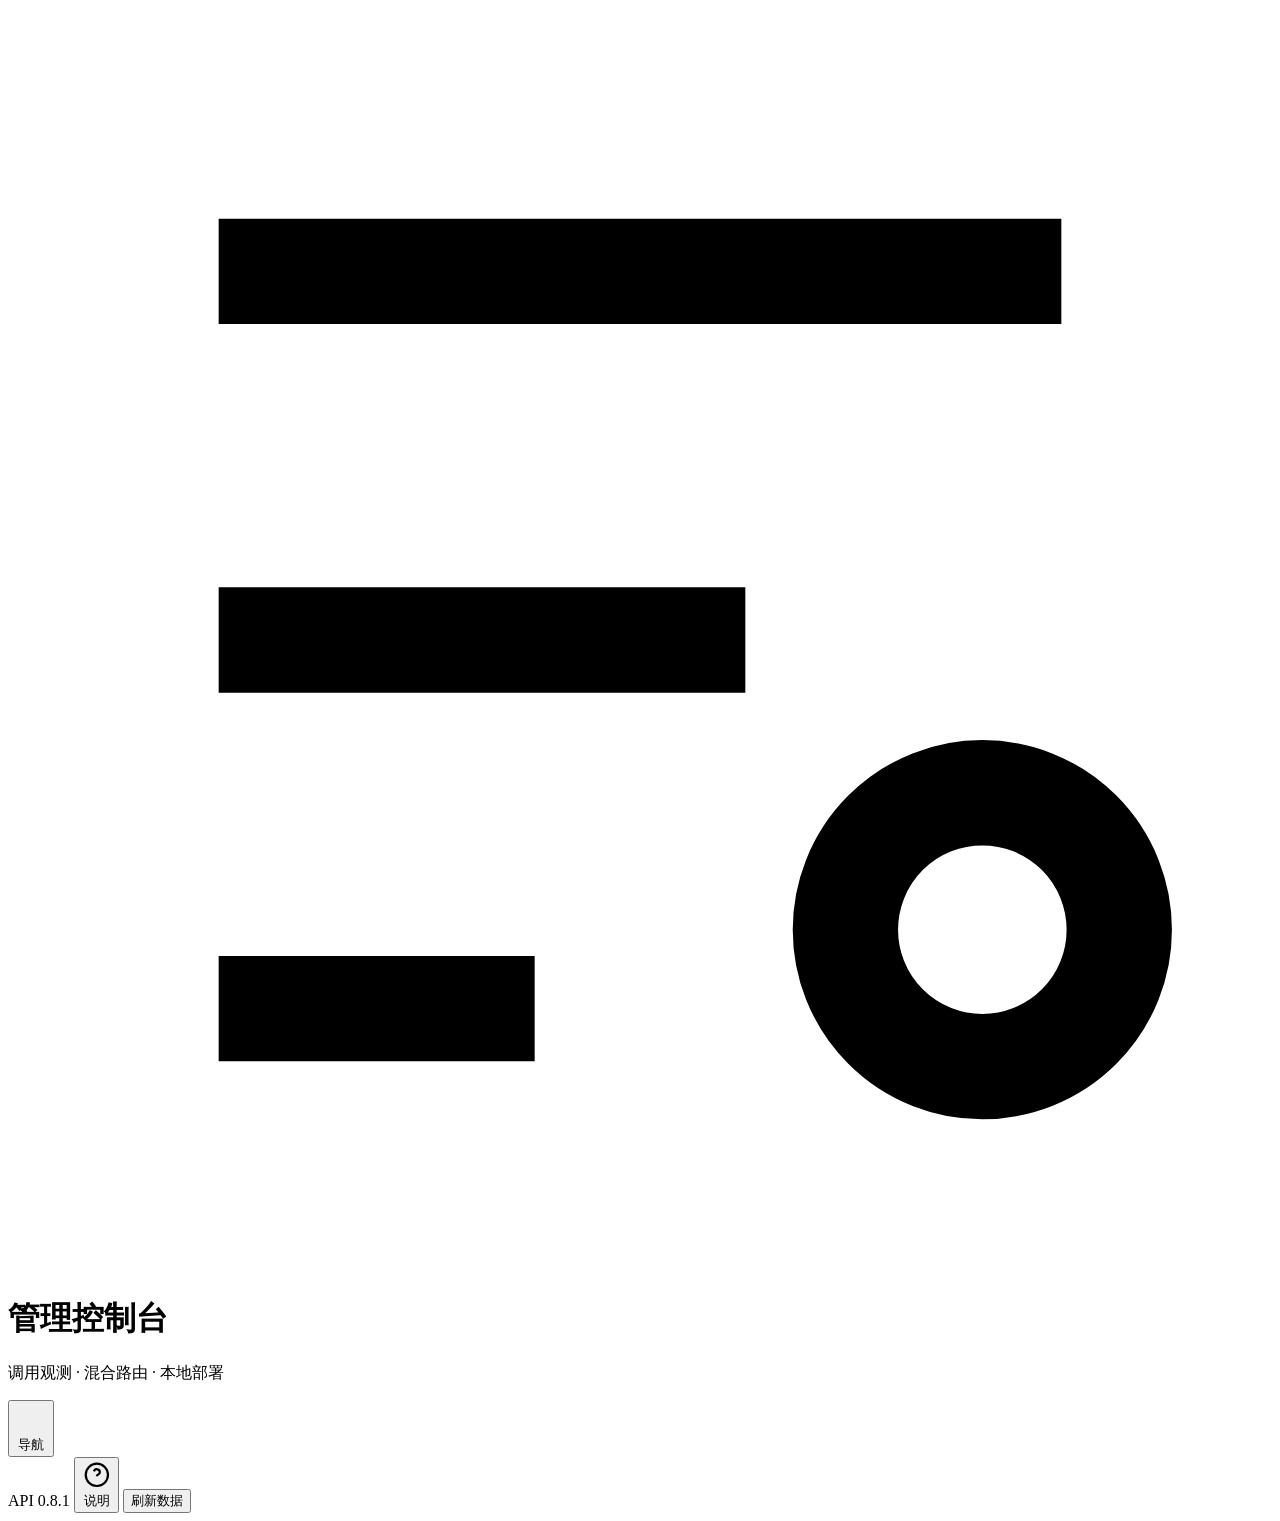
==== backend/console/index.html @ 8550f568 "模型页补全 Qwen3.6 并显示优缺点与本机推荐" ====
<!DOCTYPE html>
<html lang="zh-CN">
<head>
<meta charset="utf-8">
<meta name="viewport" content="width=device-width, initial-scale=1">
<title>管理控制台 · 本地 AI 工作台</title>
<link rel="icon" href="/favicon.svg" type="image/svg+xml">
<link rel="stylesheet" href="/console/console.css?v=__ASSET_VERSION__">
</head>
<body>

<header class="topbar">
  <div class="brand">
    <div class="mark"><svg viewBox="0 0 24 24" fill="none" stroke="currentColor" stroke-width="2"><path d="M4 5h16M4 12h10M4 19h6"/><circle cx="18.5" cy="17.5" r="2.6"/></svg></div>
    <div>
      <h1>管理控制台</h1>
      <p id="subtitle">调用观测 · 混合路由 · 本地部署</p>
    </div>
  </div>
  <button class="btn ghost nav-toggle" id="navToggle" type="button" aria-controls="tabs" aria-expanded="false" title="打开页面导航">
    <svg viewBox="0 0 24 24" aria-hidden="true"><path d="M4 7h16M4 12h16M4 17h10"/></svg>
    <span>导航</span>
  </button>
  <div class="top-actions">
    <span class="api-tag" id="apiTag">API 0.8.1</span>
    <button class="btn ghost guide-trigger" id="pageGuideBtn" type="button" title="查看当前页面的功能、步骤、案例和注意事项" aria-haspopup="dialog" aria-expanded="false">
      <svg viewBox="0 0 24 24" aria-hidden="true" fill="none" stroke="currentColor" stroke-width="1.8"><circle cx="12" cy="12" r="9"/><path d="M9.7 9.2a2.4 2.4 0 0 1 4.7.8c0 1.6-2.4 1.7-2.4 3.2M12 16.8h.01"/></svg>
      <span>说明</span>
    </button>
    <button class="btn ghost" id="frontendBtn" hidden>前端页面</button>
    <button class="btn ghost" id="tunnelBtn" hidden>内网穿透</button>
    <button class="btn ghost" id="refreshBtn" title="只刷新当前页签的数据，不会退出登录">刷新数据</button>
    <button class="btn ghost" id="logoutBtn" hidden>退出</button>
  </div>
</header>

<div class="console-layout" id="consoleLayout">
<nav class="tabs" id="tabs" hidden>
  <div class="nav-mobile-head">
    <b>全部页面</b>
    <button class="iconbtn" id="navClose" title="关闭导航" type="button">×</button>
  </div>
  <label class="nav-search" for="navSearch">
    <svg viewBox="0 0 24 24" aria-hidden="true"><circle cx="11" cy="11" r="6.5"/><path d="M16 16l4 4"/></svg>
    <input id="navSearch" placeholder="搜索页面" autocomplete="off" spellcheck="false">
    <kbd>ESC</kbd>
  </label>

  <div class="nav-group">
    <div class="nav-group-title">运行观测</div>
    <button class="tab active" data-tab="overview">概览</button>
    <button class="tab" data-tab="requests" title="调用记录">调用记录</button>
  </div>

  <div class="nav-group">
    <div class="nav-group-title">用户与组织</div>
    <button class="tab" data-tab="users">用户</button>
    <button class="tab" data-tab="partners" title="组织成员目录">伙伴</button>
    <button class="tab" data-tab="squads" title="小队与共享会话">小队</button>
    <button class="tab" data-tab="announcements" title="公告">公告</button>
    <button class="tab" data-tab="tickets" title="服务台工单">服务台</button>
    <button class="tab" data-tab="conv-shares" title="对话分享">对话分享</button>
  </div>

  <div class="nav-group">
    <div class="nav-group-title">模型与能力</div>
    <button class="tab" data-tab="models">模型</button>
    <button class="tab" data-tab="providers">供应商</button>
    <button class="tab" data-tab="routes">路由</button>
    <button class="tab" data-tab="skills" title="自定义技能">技能</button>
    <button class="tab" data-tab="prompts" title="提示词中心">提示词</button>
    <button class="tab" data-tab="agents" title="智能体">智能体</button>
    <button class="tab" data-tab="kb">知识库</button>
    <button class="tab" data-tab="library" title="资料库">资料</button>
    <button class="tab" data-tab="memory" title="长期记忆">记忆</button>
  </div>

  <div class="nav-group">
    <div class="nav-group-title">内容与访问</div>
    <button class="tab" data-tab="org" title="前端页面、Logo、备案与安全水印">外观</button>
    <button class="tab" data-tab="front" title="前台功能开关与图标库">前台功能</button>
    <button class="tab" data-tab="moderation" title="敏感词与内容审核">安全</button>
    <button class="tab" data-tab="auth" title="登录方式">登录</button>
  </div>

  <div class="nav-group">
    <div class="nav-group-title">接入与运行</div>
    <button class="tab" data-tab="api">API</button>
    <button class="tab" data-tab="network">网络</button>
    <button class="tab" data-tab="websearch" title="联网检索总开关与测试">联网</button>
    <button class="tab" data-tab="parsing" title="附件 OCR 与重新解析">解析</button>
    <button class="tab" data-tab="deploy">部署</button>
    <button class="tab" data-tab="cluster" title="多机算力池">算力</button>
  </div>

  <div class="nav-group">
    <div class="nav-group-title">系统与数据</div>
    <button class="tab" data-tab="backup" title="备份迁移">备份</button>
    <button class="tab" data-tab="audit" title="管理员操作日志">审计</button>
    <button class="tab" data-tab="database" title="数据库中心">数据库</button>
    <button class="tab" data-tab="share" title="网站分享">分享</button>
  </div>

  <div class="nav-empty" id="navEmpty" hidden>没有匹配的页面</div>
</nav>
<div class="nav-scrim" id="navScrim" hidden></div>

<main id="main" hidden>

  <div class="tab-pane" id="pane-overview">
    <section class="backup-hero page-hero hero-overview">
      <div class="backup-hero-text">
        <span class="eyebrow">实时观测 · 最近 24 小时</span>
        <h1>今天的调用，一眼看清</h1>
        <p>调用量、Token、成本、错误率、首字延迟和模型用量集中在这里。先看有没有异常，再去「调用记录」查具体请求。</p>
        <div class="hero-tags"><span>调用趋势</span><span>成本与延迟</span><span>模型排行</span></div>
      </div>
      <div class="backup-hero-mark"><strong>24h</strong><span>自动汇总</span></div>
    </section>

    <section class="cards" id="statCards"></section>
    <section class="panel">
      <div class="panel-head"><h2>逐小时调用</h2><span class="hint" id="seriesHint">最近 24 小时</span></div>
      <div class="chart" id="chart"></div>
    </section>
    <section class="panel">
      <div class="panel-head"><h2>模型用量</h2><span class="hint">按调用次数</span></div>
      <div class="table-wrap">
        <table class="tbl">
          <thead><tr><th>模型</th><th>调用</th><th>Token</th><th>成本</th><th>平均首字</th></tr></thead>
          <tbody id="usageRows"></tbody>
        </table>
      </div>
    </section>

    <section class="panel usage-guide">
      <div class="panel-head"><h2>使用说明</h2><span class="hint">先看异常，再查单次请求</span></div>
      <ol class="migrate-steps">
        <li><b>先看顶部卡片</b><span>调用次数、Token、成本、错误率、首字和总耗时，快速判断今天是否正常。</span></li>
        <li><b>对照逐小时柱状</b><span>哪一小时突然变高或掉到零，通常就是异常发生的时段。</span></li>
        <li><b>再看模型用量</b><span>找出调用最多、成本最高或首字最慢的模型，决定要不要换路由。</span></li>
        <li><b>定位单次请求</b><span>需要看具体原因时，到「调用记录」按模型、状态或 trace_id 搜索。</span></li>
      </ol>
    </section>
  </div>

  <div class="tab-pane" id="pane-requests" hidden>
    <section class="backup-hero page-hero hero-requests">
      <div class="backup-hero-text">
        <span class="eyebrow">请求级追踪 · trace_id</span>
        <h1>每一次调用，都能追到原因</h1>
        <p>按模型、来源和状态筛选请求。点任意一行，可以看到 Token、首字延迟、总耗时、成本和当时的路由决策。</p>
        <div class="hero-tags"><span>关键词搜索</span><span>状态筛选</span><span>调用明细</span></div>
      </div>
      <div class="backup-hero-mark text"><strong>TRACE</strong><span>全程可追踪</span></div>
    </section>

    <section class="panel">
      <div class="panel-head">
        <h2>调用记录</h2>
        <span class="hint" id="reqHint">请求级事实表 · 含 Token / 延迟 / 成本 / 决策</span>
      </div>
      <div class="filters">
        <input id="fq" placeholder="搜索 prompt / trace / 用户 / 会话ID或名 / 错误">
        <input id="fmodel" placeholder="模型" style="max-width:150px">
        <select id="fstatus">
          <option value="">全部状态</option>
          <option value="ok">ok</option>
          <option value="error">error</option>
          <option value="stopped">stopped</option>
        </select>
        <select id="fprovider">
          <option value="">全部来源</option>
          <option value="local">本地</option>
          <option value="cloud">云端</option>
        </select>
        <button class="btn small" id="searchBtn">查询</button>
      </div>
      <div class="table-wrap">
        <table class="tbl">
          <thead><tr><th>时间</th><th>用户</th><th>会话</th><th>模型</th><th>来源</th><th>Token</th><th>首字</th><th>耗时</th><th>成本</th><th>状态</th></tr></thead>
          <tbody id="reqRows"></tbody>
        </table>
      </div>
      <div class="pager"><button class="btn small" id="prevPage">上一页</button><span id="pageInfo"></span><button class="btn small" id="nextPage">下一页</button></div>
    </section>
    <section class="panel" id="reqDetail" hidden>
      <div class="panel-head"><h2>明细</h2><span class="hint" id="detailHint"></span></div>
      <div class="detail" id="detailBody"></div>
    </section>

    <section class="panel usage-guide">
      <div class="panel-head"><h2>使用说明</h2><span class="hint">从筛选到单次明细</span></div>
      <ol class="migrate-steps">
        <li><b>先搜关键词</b><span>输入 prompt、trace_id、用户名、会话ID或名称（支持带 #）或错误文字；找不到就清空，再按条件筛。</span></li>
        <li><b>叠加筛选</b><span>模型、状态、来源可以组合，例如只看本地 error 请求。</span></li>
        <li><b>点一行看明细</b><span>明细里能看到 Token、首字延迟、总耗时、成本和路由决策。</span></li>
        <li><b>翻页与刷新</b><span>用“上一页 / 下一页”查更早记录；只刷新当前页签，不会退出登录。</span></li>
      </ol>
    </section>
  </div>

  <div class="tab-pane" id="pane-providers" hidden>
    <section class="backup-hero page-hero hero-providers">
      <div class="backup-hero-text">
        <span class="eyebrow">第三方 API · Key 加密</span>
        <h1>接上云端模型，Key 只存密文</h1>
        <p>选择常见供应商会自动带出地址和模型，也可以完全自定义。保存后列表只显示 Key 掩码，原文不会回显。</p>
        <div class="hero-tags"><span>AES-256-GCM</span><span>预设 / 自定义</span><span>按量计价</span></div>
      </div>
      <div class="backup-hero-mark text"><strong>AES</strong><span>Key 密文存储</span></div>
    </section>

    <section class="panel">
      <div class="panel-head"><h2>第三方供应商</h2><span class="hint">Key 以 AES-256-GCM 加密存储，列表只回掩码</span></div>
      <div class="table-wrap">
        <table class="tbl">
          <thead><tr><th>名称</th><th>类型</th><th>地址</th><th>Key</th><th>价格 / 百万 Token</th><th>状态</th><th class="right">操作</th></tr></thead>
          <tbody id="providerRows"></tbody>
        </table>
      </div>
      <div class="form-grid">
        <select id="pvPreset"><option value="">选择常见供应商（可修改）</option></select>
        <input id="pvName" placeholder="名称，如 deepseek">
        <input id="pvBase" placeholder="Base URL，如 https://api.deepseek.com/v1">
        <input id="pvKey" placeholder="API Key（加密存储，不回显）" type="password">
        <input id="pvModels" placeholder="模型列表，逗号分隔">
        <input id="pvIn" placeholder="输入价 / 百万 token" type="number" step="0.01">
        <input id="pvOut" placeholder="输出价 / 百万 token" type="number" step="0.01">
        <button class="btn primary" id="addProvider">添 加</button>
        <div class="form-note" id="pvPresetNote">选择常见供应商会自动填入地址和模型，所有字段仍可修改；不在列表里就选最后一项“自定义”。</div>
      </div>
    </section>

    <section class="panel usage-guide">
      <div class="panel-head"><h2>使用说明</h2><span class="hint">Key 只保存密文，原文不回显</span></div>
      <ol class="migrate-steps">
        <li><b>先选供应商</b><span>从下拉框选常见供应商；没有就选“自定义”，手动填地址。</span></li>
        <li><b>填地址和 Key</b><span>Base URL 一般以 <code>/v1</code> 结尾；Key 粘贴后加密保存。</span></li>
        <li><b>补齐模型与价格</b><span>模型列表用逗号分隔；输入/输出价格用于成本统计，不确定可先留空。</span></li>
        <li><b>去路由页绑定</b><span>添加后到「路由」建策略，选择这个供应商，模型才会真正走云端。</span></li>
      </ol>
    </section>
  </div>

  <div class="tab-pane" id="pane-routes" hidden>
    <section class="backup-hero page-hero hero-routes">
      <div class="backup-hero-text">
        <span class="eyebrow">本地优先 · 云端优先 · 手动</span>
        <h1>让请求走对模型，也走对供应商</h1>
        <p>路由决定一次请求优先走本地还是云端。日常用 local_first，云端更稳时用 cloud_first，特殊模型再用手动指定。</p>
        <div class="hero-tags"><span>3 种策略</span><span>模型映射</span><span>供应商绑定</span></div>
      </div>
      <div class="backup-hero-mark"><strong>3</strong><span>种路由策略</span></div>
    </section>

    <section class="panel">
      <div class="panel-head"><h2>路由策略</h2><span class="hint">local_first / cloud_first / manual</span></div>
      <div class="table-wrap">
        <table class="tbl">
          <thead><tr><th>名称</th><th>策略</th><th>供应商</th><th>模型映射</th><th>状态</th><th class="right">操作</th></tr></thead>
          <tbody id="routeRows"></tbody>
        </table>
      </div>
      <div class="form-grid">
        <input id="rtName" placeholder="路由名称">
        <select id="rtStrategy">
          <option value="local_first">local_first（本地优先）</option>
          <option value="cloud_first">cloud_first（云端优先）</option>
          <option value="manual">manual（手动指定）</option>
        </select>
        <select id="rtProvider"><option value="local">本地部署（llama.cpp）</option></select>
        <div class="rt-map-field">
          <input id="rtMap" placeholder='模型映射 JSON，如 {"7b":"deepseek-chat"}'>
          <button class="btn small" id="rtAutoMap" type="button">自动匹配</button>
        </div>
        <div class="hint form-note" id="rtMapHint">正在读取可用模型和供应商…</div>
        <button class="btn primary" id="addRoute">添 加</button>
      </div>
    </section>

    <section class="panel usage-guide">
      <div class="panel-head"><h2>使用说明</h2><span class="hint">先简单，再按需要细化</span></div>
      <ol class="migrate-steps">
        <li><b>给路由起名</b><span>用能看懂的名字，例如“日常本地优先”或“长文走云端”。</span></li>
        <li><b>选策略</b><span>本地模型够用就 local_first；云端更稳就 cloud_first；指定模型用 manual。</span></li>
        <li><b>绑定供应商和映射</b><span>下拉框分「本地部署」和「云端供应商」；需要云端时选供应商，点“自动匹配”，系统会按模型家族填映射。</span></li>
        <li><b>回前端验证</b><span>切换模型发一条消息，再到「调用记录」确认来源是 local 还是 cloud。</span></li>
      </ol>
    </section>
  </div>

  <div class="tab-pane" id="pane-org" hidden>
    <section class="backup-hero page-hero hero-users">
      <div class="backup-hero-text">
        <span class="eyebrow">站点品牌 · Logo · 登录页 · 备案</span>
        <h1>不改代码，直接改出你自己的前台</h1>
        <p>上传 Logo、改名称和登录页文案、填 ICP 与公安备案，右侧实时预览。所有内容只写在本机 data/config.json，不会上传云端。</p>
        <div class="hero-tags"><span>Logo 即传即用</span><span>登录页文案</span><span>备案与版权</span><span>安全水印</span></div>
      </div>
      <div class="backup-hero-mark"><strong>UI</strong><span>外观与品牌</span></div>
    </section>

    <section class="panel brand-panel">
      <div class="panel-head">
        <h2>前端页面</h2>
        <span class="hint">改完点保存，用户端刷新即生效</span>
      </div>

      <div class="brand-editor-grid">
        <div class="brand-fields">
          <div class="brand-subhead"><b>Logo 与品牌</b><span>建议使用正方形透明 PNG，显示更干净</span></div>
          <div class="brand-logo-row">
            <div class="brand-logo-preview" id="brandLogoPreview">
              <svg viewBox="0 0 48 48" aria-hidden="true"><path d="M24 6l4.6 11.4L40 22l-11.4 4.6L24 38l-4.6-11.4L8 22l11.4-4.6L24 6z"/><circle cx="24" cy="22" r="3.2"/></svg>
              <img id="brandLogoPreviewImg" alt="当前 Logo" hidden>
            </div>
            <div class="brand-logo-copy">
              <div class="brand-logo-actions">
                <button class="btn" id="brandLogoUploadBtn" type="button">上传 Logo</button>
                <button class="btn ghost" id="brandLogoRemoveBtn" type="button">恢复默认</button>
                <input id="brandLogoFile" type="file" accept="image/png,image/jpeg,image/webp,image/gif" hidden>
              </div>
              <p class="hint" id="brandLogoHint">PNG / JPG / WebP / GIF，最大 3 MB。上传后立即生效，无需保存。</p>
            </div>
          </div>

          <div class="form-grid brand-form-grid">
            <label class="brand-field"><span>品牌名称</span><input id="orgName" maxlength="60" autocomplete="off" placeholder="如 某某科技有限公司"></label>
            <label class="brand-field"><span>简称</span><input id="orgShort" maxlength="30" autocomplete="off" placeholder="不填则与品牌名称一致"></label>
            <label class="brand-field"><span>品牌副标题</span><input id="brandTagline" maxlength="60" autocomplete="off" placeholder="Local AI Workbench"></label>
            <label class="brand-field"><span>品牌主色</span>
              <span class="brand-color-field">
                <input id="brandPrimary" type="color" value="#4f6ef7" aria-label="选择品牌主色">
                <input id="brandPrimaryText" maxlength="7" autocomplete="off" spellcheck="false" placeholder="#4f6ef7">
              </span>
            </label>
          </div>

          <div class="brand-subhead"><b>登录页文案</b><span>大标题支持换行，登录页会按原样展示</span></div>
          <div class="form-grid brand-form-grid">
            <label class="brand-field span-2"><span>登录页大标题</span><textarea id="brandLoginTitle" rows="2" maxlength="120" placeholder="你的模型，&#10;只为你的账号工作。"></textarea></label>
            <label class="brand-field span-2"><span>登录页说明</span><textarea id="brandLoginLead" rows="3" maxlength="320" placeholder="一句话说明这个工作台能做什么"></textarea></label>
            <label class="brand-field"><span>登录卡片副标题</span><input id="brandAuthSubtitle" maxlength="120" autocomplete="off" placeholder="使用工作台账号继续对话"></label>
            <label class="brand-field"><span>登录页脚文案</span><input id="brandLoginFoot" maxlength="120" autocomplete="off" placeholder="数据保存在你自己的机器上 · 不上传云端"></label>
          </div>

          <div class="brand-subhead"><b>页脚与备案</b><span>备案链接留空时使用官方查询入口，只接受 http / https</span></div>
          <div class="form-grid brand-form-grid">
            <label class="brand-field"><span>ICP 备案号</span><input id="brandIcp" maxlength="80" autocomplete="off" placeholder="如 皖ICP备2026000000号"></label>
            <label class="brand-field"><span>ICP 备案链接</span><input id="brandIcpUrl" maxlength="500" autocomplete="off" placeholder="https://beian.miit.gov.cn/"></label>
            <label class="brand-field"><span>公安备案号</span><input id="brandPolice" maxlength="100" autocomplete="off" placeholder="如 皖公网安备 34000000000000号"></label>
            <label class="brand-field"><span>公安备案链接</span><input id="brandPoliceUrl" maxlength="500" autocomplete="off" placeholder="https://beian.mps.gov.cn/"></label>
            <label class="brand-field span-2"><span>页脚版权</span><input id="brandCopyright" maxlength="120" autocomplete="off" placeholder="留空自动生成：© 年份 + 品牌名称"></label>
          </div>

          <details class="brand-advanced">
            <summary>企业档案（选填）</summary>
            <div class="form-grid brand-form-grid">
              <label class="brand-field"><span>域名</span><input id="orgDomain" maxlength="120" autocomplete="off" placeholder="example.com"></label>
              <label class="brand-field"><span>行业</span><input id="orgIndustry" maxlength="40" autocomplete="off" placeholder="软件与信息服务"></label>
              <label class="brand-field"><span>规模</span><input id="orgSize" maxlength="40" autocomplete="off" placeholder="50–100 人"></label>
              <label class="brand-field"><span>联系人</span><input id="orgContactName" maxlength="40" autocomplete="off" placeholder="联系人姓名"></label>
              <label class="brand-field span-2"><span>联系人邮箱</span><input id="orgContactEmail" maxlength="120" autocomplete="off" placeholder="name@example.com"></label>
            </div>
          </details>

          <div class="brand-subhead"><b>安全水印</b><span>支持占位符 {user}、{org}、{date}</span></div>
          <div class="form-grid brand-form-grid">
            <label class="checkline brand-check"><input id="wmEnabled" type="checkbox"> 开启登录后全局水印</label>
            <input id="wmText" maxlength="100" autocomplete="off" placeholder="水印文案，如 {user} · {org} · 内部资料">
          </div>
        </div>

        <aside class="brand-preview-side">
          <div class="brand-preview-head"><b>登录页预览</b><span>边改边看</span></div>
          <div class="brand-preview-card" id="brandPreviewCard">
            <div class="brand-preview-top">
              <div class="brand-preview-logo" id="brandPreviewLogo">
                <svg viewBox="0 0 48 48" aria-hidden="true"><path d="M24 6l4.6 11.4L40 22l-11.4 4.6L24 38l-4.6-11.4L8 22l11.4-4.6L24 6z"/><circle cx="24" cy="22" r="3.2"/></svg>
                <img id="brandPreviewLogoImg" alt="" hidden>
              </div>
              <div class="brand-preview-name">
                <b id="brandPreviewName">本地 AI 工作台</b>
                <small id="brandPreviewTagline">Local AI Workbench</small>
              </div>
            </div>
            <h3 id="brandPreviewTitle">你的模型，<br>只为你的账号工作。</h3>
            <p id="brandPreviewLead">本地模型、云端接口、知识库与调用记录统一在一处。登录后即可对话、生成自己的 API Key，并随时管理账号安全。</p>
            <div class="brand-preview-auth">
              <span>欢迎回来</span>
              <b>登录账号</b>
              <small id="brandPreviewSub">使用工作台账号继续对话</small>
              <i></i>
            </div>
            <div class="brand-preview-foot">
              <div id="brandPreviewFoot">数据保存在你自己的机器上 · 不上传云端</div>
              <div class="brand-preview-legal" id="brandPreviewLegal"></div>
            </div>
          </div>
          <div class="brand-preview-actions">
            <button class="btn primary" id="saveOrgBtn" type="button">保存全部设置</button>
            <span class="hint" id="orgSaveHint"></span>
          </div>
          <p class="hint brand-preview-tip">Logo 单独保存并立即生效；文字和配色点“保存全部设置”后生效。</p>
        </aside>
      </div>
    </section>
  </div>

  <div class="tab-pane" id="pane-front" hidden>
    <section class="front-hero">
      <div class="front-hero-copy">
        <span class="eyebrow">前台功能 · 保存即生效</span>
        <h1>决定用户端显示哪些入口</h1>
        <p>关闭后入口从用户端移除，已有数据和历史记录保留；联网、知识库、资料库、记忆同时复用原来的能力总开关。</p>
      </div>
      <div class="front-hero-actions">
        <span class="front-save-state" id="frontSaveState">正在读取…</span>
        <button class="btn ghost" id="frontIconLibBtn" type="button" title="管理预设图标和自定义图标">图标库</button>
        <button class="btn primary" id="frontSaveBtn" type="button" disabled>保存并生效</button>
      </div>
    </section>

    <div class="front-overview" id="frontStats"></div>

    <div class="front-layout">
      <section class="front-list-panel">
        <div class="front-toolbar">
          <div class="front-filters" id="frontFilters"></div>
          <label class="front-search" for="frontSearch">
            <svg viewBox="0 0 24 24" aria-hidden="true"><circle cx="11" cy="11" r="6.5"/><path d="M16 16l4 4"/></svg>
            <input id="frontSearch" placeholder="搜索功能或影响入口" autocomplete="off">
          </label>
        </div>
        <div class="front-groups" id="frontGroups"><div class="front-loading">正在读取前台功能…</div></div>
        <div class="front-empty" id="frontEmpty" hidden>没有匹配的功能。可以换一个关键词，或切到“全部”。</div>
        <div class="front-note">
          <b>基础对话始终显示</b>
          <span>登录、对话、历史记录、模型切换、账号与主题不受这里控制，避免把自己锁在门外。</span>
        </div>
      </section>

      <aside class="front-preview-panel">
        <div class="front-preview-head">
          <div><b>用户端预览</b><span>与你当前编辑的状态一致</span></div>
          <span class="front-preview-state" id="frontPreviewState">已生效</span>
        </div>
        <div class="front-preview-app">
          <div class="front-preview-side">
            <div class="front-preview-brand"><span class="front-preview-logo">✦</span><div><b>AI 工作台</b><small>本地运行</small></div></div>
            <div class="front-preview-new">＋ 新建对话</div>
            <div class="front-preview-nav" id="frontPreviewSide"></div>
            <div class="front-preview-sep"></div>
            <div class="front-preview-conv">最近对话</div>
            <div class="front-preview-convline"></div>
            <div class="front-preview-convline short"></div>
          </div>
          <div class="front-preview-main">
            <div class="front-preview-top" id="frontPreviewTop"><span>新对话</span><span class="front-preview-model">模型 ▾</span></div>
            <div class="front-preview-welcome">
              <span class="front-preview-mark">✦</span>
              <b>今天想聊点什么？</b>
              <small>模型在你这台机器上运行</small>
            </div>
            <div class="front-preview-suggest" id="frontPreviewSuggest"></div>
            <div class="front-preview-composer" id="frontPreviewTools"></div>
            <div class="front-preview-settings" id="frontPreviewSettings"></div>
          </div>
        </div>
        <div class="front-preview-tip">
          <b>只影响入口显示</b>
          <span>定时任务、生成文件、分享等关闭后不会删除数据；需要真正停用能力时，用“联网 / 知识库 / 资料库 / 记忆”这类能力开关。</span>
        </div>
      </aside>
    </div>

    <div class="front-dirty" id="frontDirtyBar" hidden>
      <div><b id="frontDirtyText">有未保存的更改</b><span>保存后用户端才会变更</span></div>
      <div class="front-dirty-actions">
        <button class="btn ghost" id="frontUndoBtn" type="button">撤销</button>
        <button class="btn primary" id="frontDirtySaveBtn" type="button">保存并生效</button>
      </div>
    </div>

    <div class="front-modal" id="frontIconModal" hidden>
      <div class="front-modal-scrim" data-front-modal-close></div>
      <div class="front-modal-dialog" role="dialog" aria-modal="true" aria-labelledby="frontIconTitle">
        <div class="front-modal-head">
          <div><span class="eyebrow">图标自定义</span><h2 id="frontIconTitle">图标库</h2></div>
          <button class="iconbtn" type="button" data-front-modal-close title="关闭">×</button>
        </div>
        <div class="front-modal-body">
          <div class="front-icon-target">
            <label for="frontIconTarget">应用到功能</label>
            <select id="frontIconTarget"></select>
            <span class="hint">选择功能后，点下方图标即可替换</span>
          </div>
          <div class="front-icon-stage">
            <div class="front-icon-big" id="frontIconBig"></div>
            <div class="front-icon-stage-copy">
              <b id="frontIconPickName">默认图标</b>
              <span>图标底色</span>
              <div class="front-tone-row" id="frontToneRow"></div>
            </div>
          </div>
          <div class="front-icon-section">
            <div class="front-section-head"><b>预设图标</b><span>线性图标，统一风格</span></div>
            <div class="front-icon-grid" id="frontPresetGrid"></div>
          </div>
          <div class="front-icon-section">
            <div class="front-section-head">
              <b>自定义图标</b>
              <span>PNG / WebP / SVG，透明底，160KB 以内</span>
              <button class="btn ghost small" id="frontIconUploadBtn" type="button">上传图标</button>
              <input id="frontIconFile" type="file" accept="image/png,image/jpeg,image/webp,image/svg+xml" hidden>
            </div>
            <div class="front-icon-grid front-icon-library" id="frontIconLibrary"></div>
            <div class="front-icon-empty" id="frontIconEmpty" hidden>还没有自定义图标。上传一个透明底图片，就会出现在这里。</div>
          </div>
        </div>
        <div class="front-modal-foot">
          <span class="hint" id="frontIconHint"></span>
          <button class="btn ghost" type="button" data-front-modal-close>取消</button>
          <button class="btn primary" id="frontIconApplyBtn" type="button">应用到当前功能</button>
        </div>
      </div>
    </div>
  </div>

  <div class="tab-pane" id="pane-moderation" hidden>
    <section class="backup-hero page-hero hero-users">
      <div class="backup-hero-text">
        <span class="eyebrow">敏感词 · 输入 / 输出检测 · 命中记录</span>
        <h1>在模型前后加一道内容闸门</h1>
        <p>用户输入先检测，模型输出再检测。可以拦截、替换或只记录；命中的词、用户、模型和片段都会留痕，方便事后核查。</p>
        <div class="hero-tags"><span>词库分类</span><span>三种动作</span><span>跨块流式过滤</span></div>
      </div>
      <div class="backup-hero-mark"><strong>SAFE</strong><span>内容安全</span></div>
    </section>

    <section class="panel">
      <div class="panel-head"><h2>检测策略</h2><span class="hint" id="moderationSaveHint">保存后立即对新请求生效</span></div>
      <div class="form-grid">
        <label class="checkline"><input id="modEnabled" type="checkbox"> 开启内容安全检测</label>
        <div>
          <div class="hint" style="margin:0 0 6px">用户输入命中时</div>
          <select id="modInputAction">
            <option value="block">拦截（返回 400，不发给模型）</option>
            <option value="replace">替换后继续</option>
            <option value="warn">仅告警并记录</option>
          </select>
        </div>
        <div>
          <div class="hint" style="margin:0 0 6px">模型输出命中时</div>
          <select id="modOutputAction">
            <option value="replace">替换敏感词后展示</option>
            <option value="block">整段拦截</option>
            <option value="warn">仅告警并记录</option>
          </select>
        </div>
        <input id="modReplace" placeholder="替换字符，如 ***" maxlength="20" autocomplete="off">
        <input id="modMinChars" type="number" min="1" max="20" placeholder="最短命中长度，默认 1">
      </div>
      <div class="row-actions" style="margin-top:14px">
        <button class="btn primary" id="saveModerationBtn">保存检测策略</button>
        <span class="hint">关闭后不会检测，也不会产生新命中记录。</span>
      </div>
    </section>

    <section class="panel">
      <div class="panel-head">
        <h2>敏感词库</h2>
        <span class="hint" id="moderationWordHint">支持分类、备注、启停与批量粘贴</span>
      </div>
      <div class="filters">
        <input id="modWordSearch" placeholder="搜索词、分类或备注" autocomplete="off">
        <input id="modWordInput" placeholder="新增一个敏感词" maxlength="80" autocomplete="off">
        <input id="modWordCategory" placeholder="分类，如 涉密 / 辱骂" maxlength="40" autocomplete="off">
        <button class="btn primary small" id="addModWordBtn">加入词库</button>
      </div>
      <div style="margin:2px 0 12px;background:var(--soft);border:1px solid var(--line);border-radius:12px;padding:12px">
        <div class="panel-head"><h3>批量粘贴</h3><span class="hint">每行一个，或用逗号、分号分隔；重复词会自动跳过</span></div>
        <textarea id="modWordBulk" rows="4" placeholder="例如：&#10;内部机密&#10;项目代号&#10;客户名单"></textarea>
        <div class="row-actions" style="margin-top:8px">
          <button class="btn small" id="bulkModWordsBtn">批量导入</button>
          <input id="modBulkCategory" placeholder="这批词的分类（可空）" maxlength="40" autocomplete="off">
          <span class="hint" id="modBulkHint"></span>
        </div>
      </div>
      <div class="table-wrap">
        <table class="tbl">
          <thead><tr><th>敏感词</th><th>分类</th><th>备注</th><th>状态</th><th>加入时间</th><th class="right">操作</th></tr></thead>
          <tbody id="modWordRows"></tbody>
        </table>
      </div>
      <div class="hint" id="modWordEmpty" hidden>词库还是空的，先加入几个词再开启检测。</div>
    </section>

    <section class="panel">
      <div class="panel-head">
        <h2>命中记录</h2>
        <span class="hint" id="moderationHitHint">只保留最近记录，按时间倒序</span>
      </div>
      <div class="filters">
        <select id="modHitDirection">
          <option value="">全部方向</option>
          <option value="input">用户输入</option>
          <option value="output">模型输出</option>
        </select>
        <button class="btn small" id="refreshModHitsBtn">刷新</button>
        <button class="btn ghost small" id="clearModHitsBtn">清空命中记录</button>
      </div>
      <div class="table-wrap">
        <table class="tbl">
          <thead><tr><th>时间</th><th>用户</th><th>方向</th><th>动作</th><th>命中词</th><th>片段</th><th>模型</th></tr></thead>
          <tbody id="modHitRows"></tbody>
        </table>
      </div>
      <div class="hint" id="modHitEmpty" hidden>还没有命中记录。</div>
    </section>
  </div>

  <div class="tab-pane" id="pane-users" hidden>
    <section class="backup-hero page-hero hero-users">
      <div class="backup-hero-text">
        <span class="eyebrow">账号 · 权限 · 可用模型</span>
        <h1>一个账号，一套可用模型</h1>
        <p>新建用户后单独勾选可用模型。普通用户的模型切换只显示被允许的项；管理员自动拥有全部模型。</p>
        <div class="hero-tags"><span>按用户授权</span><span>自助注册开关</span><span>账号启用 / 禁用</span></div>
      </div>
      <div class="backup-hero-mark"><strong>1:1</strong><span>账号对权限</span></div>
    </section>

    <section class="panel">
      <div class="panel-head">
        <h2>用户管理</h2>
        <span class="hint" id="userHint">每个用户可单独分配可调用的模型</span>
      </div>
      <div class="filters">
        <button class="btn primary small" id="newUserBtn">新建用户</button>
        <button class="btn small" id="importUsersBtn">批量导入</button>
        <button class="btn small" id="exportUsersBtn">导出 CSV</button>
        <label class="checkline"><input id="allowRegister" type="checkbox"> 允许访客自助注册</label>
      </div>
      <div class="hint" style="margin:-2px 0 12px">开启后，登录页会出现“注册”；新用户默认只获得全部本地模型，第三方 API 模型仍需管理员分配。</div>
      <div id="userImportPanel" hidden style="margin-bottom:12px;background:var(--soft);border:1px solid var(--line);border-radius:12px;padding:14px">
        <div class="panel-head"><h2>批量导入成员</h2><span class="hint">每行一个账号，支持表头；格式：用户名,密码,角色,部门,可用模型,日配额,月配额</span></div>
        <div class="form-grid">
          <select id="importGroup"><option value="">默认不分组</option></select>
          <select id="importRole"><option value="user">默认普通用户</option><option value="admin">默认管理员</option></select>
          <input id="importDaily" type="number" min="0" placeholder="默认每日配额，0 = 不限">
          <input id="importMonthly" type="number" min="0" placeholder="默认每月配额，0 = 不限">
        </div>
        <textarea id="userImportText" rows="7" placeholder="例如：&#10;username,password,role,group,allowed_models,daily_token_limit,monthly_token_limit&#10;zhangsan,Passw0rd-2026,user,研发组,*,10000,200000"></textarea>
        <div class="row-actions" style="margin-top:10px">
          <button class="btn primary small" id="submitImportBtn">开始导入</button>
          <button class="btn ghost small" id="cancelImportBtn">取消</button>
        </div>
        <div class="hint" id="importResult"></div>
      </div>
      <div class="table-wrap">
        <table class="tbl">
          <thead><tr><th>用户</th><th>角色 / 用户组</th><th>状态</th><th>可用模型</th><th>Token 用量</th><th>最近登录</th><th class="right">操作</th></tr></thead>
          <tbody id="userRows"></tbody>
        </table>
      </div>
    </section>

    <section class="panel" id="userEditor" hidden>
      <div class="panel-head">
        <h2 id="userEditorTitle">新建用户</h2>
        <span class="hint">管理员自动拥有全部模型；普通用户只显示已分配模型</span>
      </div>
      <div class="form-grid">
        <input id="euName" placeholder="用户名（2–32 位）" autocomplete="off">
        <input id="euPass" type="password" placeholder="密码（至少 8 位；编辑时留空不改）" autocomplete="new-password">
        <select id="euRole">
          <option value="user">普通用户</option>
          <option value="admin">管理员</option>
        </select>
        <select id="euAdminRole"><option value="">超级管理员（全部权限）</option></select>
        <select id="euGroup"><option value="">不分组</option></select>
        <label class="checkline"><input id="euDisabled" type="checkbox"> 禁用该账号</label>
        <input id="euDaily" type="number" min="0" placeholder="每日 Token 上限，0 = 不限">
        <input id="euMonthly" type="number" min="0" placeholder="每月 Token 上限，0 = 不限">
      </div>
      <div class="hint" style="margin:-4px 0 12px">配额按本地自然日和自然月统计 <code>requests</code> 表；管理员不受限制。</div>
      <div class="model-picker">
        <div class="model-picker-head">
          <b>可调用模型</b>
          <label class="checkline"><input id="euAll" type="checkbox"> 全部模型（含以后新增）</label>
        </div>
        <div class="model-grid" id="euModels"></div>
      </div>
      <div class="row-actions editor-actions">
        <button class="btn primary" id="saveUserBtn">保存</button>
        <button class="btn ghost" id="cancelUserBtn">取消</button>
      </div>
    </section>

    <section class="panel" id="groupPanel">
      <div class="panel-head">
        <h2>用户组</h2>
        <span class="hint">只影响分组和部门树，不影响模型权限；删除会把成员改为未分组</span>
      </div>
      <div class="filters">
        <button class="btn primary small" id="newGroupBtn">新建部门 / 用户组</button>
      </div>
      <div class="table-wrap">
        <table class="tbl">
          <thead><tr><th>名称</th><th>上级</th><th>负责人</th><th>成员</th><th>说明</th><th class="right">操作</th></tr></thead>
          <tbody id="groupRows"></tbody>
        </table>
      </div>
      <div class="form-grid" id="groupEditor" hidden style="margin-top:12px">
        <input id="egName" placeholder="部门 / 用户组名称（40 字内）" maxlength="40" autocomplete="off">
        <input id="egDesc" placeholder="说明（选填，200 字内）" maxlength="200" autocomplete="off">
        <select id="egParent"><option value="">无上级（顶层）</option></select>
        <select id="egLeader"><option value="">未指定负责人</option></select>
        <input id="egSort" type="number" placeholder="排序，越小越靠前" value="0">
        <div class="row-actions"><button class="btn primary small" id="saveGroupBtn">保存</button><button class="btn ghost small" id="cancelGroupBtn">取消</button></div>
      </div>
    </section>

    <section class="panel" id="rolePanel">
      <div class="panel-head">
        <h2>管理员角色</h2>
        <span class="hint">只对角色为“管理员”的账号生效；未绑定的管理员仍是超级管理员</span>
      </div>
      <div class="filters">
        <button class="btn primary small" id="newRoleBtn">新建角色</button>
      </div>
      <div class="table-wrap">
        <table class="tbl">
          <thead><tr><th>角色</th><th>成员</th><th>权限范围</th><th class="right">操作</th></tr></thead>
          <tbody id="roleRows"></tbody>
        </table>
      </div>
      <div class="form-grid" id="roleEditor" hidden style="margin-top:12px">
        <input id="erName" placeholder="角色名称，如 IT 管理员" maxlength="40" autocomplete="off">
        <div class="row-actions"><button class="btn primary small" id="saveRoleBtn">保存</button><button class="btn ghost small" id="cancelRoleBtn">取消</button></div>
        <div style="grid-column:1/-1" class="model-grid" id="erPerms"></div>
      </div>
    </section>

    <section class="panel usage-guide">
      <div class="panel-head"><h2>使用说明</h2><span class="hint">每个账号单独授权模型</span></div>
      <ol class="migrate-steps">
        <li><b>新建用户</b><span>点“新建用户”，用户名 2–32 位；编辑时密码留空表示不修改。</span></li>
        <li><b>设角色与状态</b><span>普通用户只看到被分配的模型；禁用后无法登录，但数据保留。</span></li>
        <li><b>勾选可用模型</b><span>逐个勾选，或勾“全部模型”包含以后新增；管理员自动拥有全部。</span></li>
        <li><b>保存后登录验证</b><span>用该账号打开前端，确认模型下拉只出现被允许的模型。</span></li>
      </ol>
    </section>
  </div>

  <div class="tab-pane" id="pane-skills" hidden>
    <section class="backup-hero page-hero hero-users">
      <div class="backup-hero-text">
        <span class="eyebrow">自定义技能 · 提示词注入</span>
        <h1>把常用玩法固化成技能</h1>
        <p>内置技能默认可用，提示词和启停可在「提示词中心」统一调整；管理员新增的自定义技能会出现在用户端技能菜单，选中后由服务端注入提示词，不改变普通对话。</p>
        <div class="hero-tags"><span>名称与说明</span><span>系统提示词</span><span>启停与排序</span></div>
      </div>
      <div class="backup-hero-mark"><strong>+</strong><span>按需扩展</span></div>
    </section>

    <section class="panel">
      <div class="panel-head">
        <h2>技能列表</h2>
        <span class="hint" id="skillAdminHint">内置 6 个 · 自定义技能可编辑和停用</span>
      </div>
      <div class="filters">
        <button class="btn primary small" id="newSkillBtn">新建技能</button>
        <span class="hint">停用后用户端立即不可见，但已有对话记录不受影响。</span>
      </div>
      <div class="table-wrap">
        <table class="tbl">
          <thead><tr><th>技能</th><th>类型</th><th>说明</th><th>状态</th><th class="right">操作</th></tr></thead>
          <tbody id="skillAdminRows"></tbody>
        </table>
      </div>
    </section>

    <section class="panel" id="skillEditor" hidden>
      <div class="panel-head">
        <h2 id="skillEditorTitle">新建技能</h2>
        <span class="hint">提示词会追加到本轮系统提示词，只作用于选中该技能的消息</span>
      </div>
      <div class="form-grid">
        <input id="esName" placeholder="技能名称（1–20 字）" maxlength="20" autocomplete="off">
        <input id="esHint" placeholder="一句话说明（选填，40 字内）" maxlength="40" autocomplete="off">
        <select id="esIcon"></select>
        <input id="esSort" type="number" placeholder="排序，越小越靠前" value="0">
        <label class="checkline"><input id="esEnabled" type="checkbox" checked> 在用户端启用</label>
        <textarea id="esPrompt" rows="6" placeholder="提示词，例如：当前启用「周报整理」技能。请按“进展 / 风险 / 下周计划”整理，保留数字和负责人。" style="grid-column:1/-1;resize:vertical"></textarea>
      </div>
      <div class="row-actions editor-actions">
        <button class="btn primary" id="saveSkillBtn">保存</button>
        <button class="btn ghost" id="cancelSkillBtn">取消</button>
      </div>
    </section>

    <section class="panel usage-guide">
      <div class="panel-head"><h2>使用说明</h2><span class="hint">技能只在服务端拼提示词，不额外调用模型</span></div>
      <ol class="migrate-steps">
        <li><b>建技能</b><span>名称和提示词必填；说明会显示在用户端技能菜单里。</span></li>
        <li><b>写清边界</b><span>提示词只描述这类任务的做法，别把具体业务数据写死；用户上传的文件和输入仍会正常带入。</span></li>
        <li><b>启停</b><span>停用后新消息选不到该技能，已有回复里的技能标签保留。</span></li>
      </ol>
    </section>
  </div>

  <div class="tab-pane" id="pane-prompts" hidden>
    <section class="prompt-hero">
      <div class="prompt-hero-copy">
        <span class="eyebrow">提示词中心 · 保存即生效</span>
        <h1>统一管理运行时提示词</h1>
        <p>核心人格、技能、功能规则、输出格式和工作台模板集中编辑；保存后下一条消息使用新内容，历史回复不变。</p>
      </div>
      <div class="prompt-rev">
        <span>当前修订</span>
        <strong id="promptRevision">—</strong>
        <small id="promptRevisionHint">保存后下一条消息生效</small>
      </div>
    </section>

    <section class="cards prompt-stats" id="promptStats"></section>

    <section class="panel prompt-chain-panel">
      <div class="panel-head">
        <h2>实际拼装顺序</h2>
        <span class="hint">与对话运行时一致；点任意环节可定位对应提示词</span>
      </div>
      <div class="prompt-chain" id="promptChain"></div>
    </section>

    <section class="prompt-layout">
      <aside class="prompt-list-panel">
        <div class="prompt-list-head">
          <div><h2>提示词资产</h2><span class="hint" id="promptListHint">正在加载…</span></div>
          <button class="btn small ghost" id="promptSyncBtn" type="button" title="只重新读取列表与修订号；保存本身已经即时生效">刷新列表</button>
        </div>
        <div class="prompt-search">
          <input id="promptSearch" placeholder="搜索名称、说明或键名" autocomplete="off">
          <div class="prompt-filters" id="promptFilters">
            <button class="chip active" data-pfilter="all" type="button">全部</button>
            <button class="chip" data-pfilter="core" type="button">核心</button>
            <button class="chip" data-pfilter="skill" type="button">技能</button>
            <button class="chip" data-pfilter="plugin" type="button">功能</button>
            <button class="chip" data-pfilter="format" type="button">格式</button>
            <button class="chip" data-pfilter="workbench" type="button">工作台</button>
            <button class="chip" data-pfilter="agent" type="button">智能体</button>
          </div>
        </div>
        <div class="prompt-list" id="promptList"></div>
      </aside>

      <section class="prompt-editor-panel">
        <div class="prompt-empty" id="promptEmpty">
          <span>⌘</span>
          <h2>选择一个提示词开始编辑</h2>
          <p>左侧列出了核心规则、技能、功能规则、输出格式和工作台模板。智能体提示词可查看后跳转编辑。</p>
        </div>

        <div class="prompt-editor" id="promptEditor" hidden>
          <div class="prompt-editor-head">
            <div class="prompt-title">
              <span class="prompt-kind" id="promptKindBadge">核心</span>
              <h2 id="promptTitle">—</h2>
              <p id="promptDescription"></p>
              <div class="prompt-badges" id="promptBadges"></div>
            </div>
            <div class="prompt-head-actions">
              <button class="btn primary" id="promptSaveBtn" type="button">保存并生效</button>
              <button class="btn ghost" id="promptPreviewBtn" type="button">预览拼装</button>
            </div>
          </div>

          <div class="prompt-editor-body" id="promptGenericEditor">
            <div class="prompt-field-head">
              <label for="promptContent">提示词内容</label>
              <span id="promptCounter">0 字 · 约 0 tokens</span>
            </div>
            <textarea id="promptContent" class="prompt-content" rows="15" spellcheck="false"
              placeholder="在这里编辑提示词。只写任务做法、输出边界和必要约束，不要把账号、密钥或具体隐私写死。"></textarea>
            <div class="prompt-editor-note" id="promptEditorNote"></div>
          </div>

          <div class="prompt-wb-editor" id="promptWbEditor" hidden>
            <div class="wb-form-grid">
              <label>模板名称<input id="pwName" maxlength="30"></label>
              <label>图标<input id="pwIcon" maxlength="8"></label>
              <label class="wide">说明<input id="pwDesc" maxlength="120"></label>
              <label class="wide">欢迎语<input id="pwWelcome" maxlength="80"></label>
              <label class="wide">欢迎补充<textarea id="pwWelcomeSub" rows="2" maxlength="200"></textarea></label>
            </div>
            <div class="wb-quick-head">
              <div><b>推荐任务</b><span class="hint">最多 8 个；标签会显示在用户端首页</span></div>
              <button class="btn small ghost" id="pwAddQuick" type="button">加一条</button>
            </div>
            <div class="wb-quick-list" id="pwQuickList"></div>
            <div class="wb-default-tags" id="pwDefaultTags"></div>
          </div>

          <div class="prompt-editor-foot">
            <div class="prompt-foot-left">
              <label class="checkline" id="promptEnabledWrap"><input id="promptEnabled" type="checkbox"> 在用户端启用</label>
              <button class="btn small ghost" id="promptResetBtn" type="button">恢复默认</button>
              <button class="btn small ghost" id="promptRestoreLatestBtn" type="button" hidden>恢复上一版</button>
            </div>
            <span class="hint" id="promptSaveState">修改后点“保存并生效”</span>
          </div>

          <details class="prompt-versions" id="promptVersionsBox">
            <summary>版本历史 <span id="promptVersionCount">0</span></summary>
            <div id="promptVersionList"></div>
          </details>
        </div>
      </section>
    </section>

    <section class="panel prompt-preview-panel" id="promptPreviewPanel" hidden>
      <div class="panel-head">
        <h2>拼装预览</h2>
        <span class="hint" id="promptPreviewMeta"></span>
        <button class="btn small ghost" id="promptPreviewClose" type="button">收起</button>
      </div>
      <div class="prompt-preview-tools">
        <select id="promptPvSkill"><option value="">不选技能</option></select>
        <select id="promptPvFormat"><option value="">不生成文件</option><option value="docx">Word</option><option value="xlsx">Excel</option><option value="pptx">PPT</option><option value="pdf">PDF</option><option value="md">Markdown</option></select>
        <label class="checkline"><input id="promptPvKb" type="checkbox"> 知识库</label>
        <label class="checkline"><input id="promptPvLib" type="checkbox"> 资料库</label>
        <label class="checkline"><input id="promptPvMem" type="checkbox"> 记忆</label>
        <label class="checkline"><input id="promptPvWeb" type="checkbox"> 联网</label>
        <button class="btn small" id="promptPvRun" type="button">刷新预览</button>
      </div>
      <pre class="prompt-preview-text" id="promptPreviewText"></pre>
    </section>

    <section class="panel usage-guide">
      <div class="panel-head"><h2>使用说明</h2><span class="hint">改提示词不会影响历史回复，下一条消息才使用新内容</span></div>
      <ol class="migrate-steps">
        <li><b>先看拼装顺序</b><span>基础人格 → 技能 → 知识库 → 资料库 → 记忆 → 输出格式 → 联网。越靠后的规则越具体。</span></li>
        <li><b>只改必要段落</b><span>内置技能和功能规则都有默认值；改动后显示“已覆盖默认”，可随时恢复。</span></li>
        <li><b>保存即生效</b><span>保存会生成新版本并提升修订号；失败或改坏时可从版本历史恢复，不需要重启服务。</span></li>
      </ol>
    </section>
  </div>

  <div class="tab-pane" id="pane-auth" hidden>
    <section class="backup-hero page-hero hero-auth">
      <div class="backup-hero-text">
        <span class="eyebrow">QQ · 微信 · 手机号 · 邮箱</span>
        <h1>登录方式，按需要开启</h1>
        <p>默认用户名密码登录。需要第三方登录时，先选供应商，再填应用信息并开启。密钥只保存在本机，页面不回显原文。</p>
        <div class="hero-tags"><span>4 种第三方方式</span><span>常见供应商预设</span><span>可自定义接口</span></div>
      </div>
      <div class="backup-hero-mark"><strong>4</strong><span>种第三方登录</span></div>
    </section>

    <section class="panel">
      <div class="panel-head">
        <h2>登录方式配置</h2>
        <span class="hint" id="authHint">默认用户名密码；手机号、邮箱、QQ、微信按需开启</span>
      </div>
      <div class="auth-status" id="authStatusRow"></div>
      <div class="hint" id="authNote">密钥只保存在本机，页面不会回显原文；环境变量优先于这里的文件配置。</div>
    </section>
    <div id="authProviderCards" class="auth-cards"></div>

    <section class="panel usage-guide">
      <div class="panel-head"><h2>使用说明</h2><span class="hint">先保留用户名登录，再逐步开启</span></div>
      <ol class="migrate-steps">
        <li><b>先确认保底方式</b><span>用户名密码默认可用，建议不要关闭，避免第三方配置出错后进不来。</span></li>
        <li><b>选要开的登录方式</b><span>QQ、微信、手机号、邮箱按需开启；不用的一直保持关闭。</span></li>
        <li><b>选供应商并填应用信息</b><span>常见供应商会自动带出接口地址；自定义供应商需要自己填授权地址和回调地址。</span></li>
        <li><b>开启后实测一次</b><span>用无痕窗口走一遍登录；失败先看回调地址是否和供应商后台完全一致。</span></li>
      </ol>
    </section>
  </div>

  <div class="tab-pane" id="pane-api" hidden>
    <section class="backup-hero page-hero hero-api">
      <div class="backup-hero-text">
        <span class="eyebrow">OpenAI 兼容 · API Key</span>
        <h1>把模型能力接到手机和脚本</h1>
        <p>先生成自己的 Key，再按使用场景复制地址：本机、同一 Wi-Fi、或外网。下面的示例可以直接改成你的 Key 调用。</p>
        <div class="hero-tags"><span>本机 / 内网 / 外网</span><span>流式与非流式</span><span>Key 可撤销</span></div>
      </div>
      <div class="backup-hero-mark text"><strong>API</strong><span>兼容 OpenAI</span></div>
    </section>

    <section class="panel api-hero">
      <div class="api-hero-head">
        <div>
          <h2>接口地址与调用范围</h2>
          <p class="tunnel-lead">给手机、脚本或其他程序使用的 OpenAI 兼容接口。生成 Key 后，按下面的地址调用即可。</p>
        </div>
        <span class="scope-badge" id="apiScopeBadge">检测中…</span>
      </div>
      <div class="hint" id="apiScopeHint"></div>
      <div class="api-url-grid" id="apiUrls"></div>
    </section>

    <section class="panel">
      <div class="panel-head">
        <h2>我的 API Key</h2>
        <span class="hint" id="apiKeyHint">Key 等同于密码，只显示一次，请妥善保存</span>
      </div>
      <div class="form-grid">
        <input id="apiKeyName" placeholder="给 Key 起个名字，例如 手机 / 脚本" maxlength="40" autocomplete="off">
        <button class="btn primary" id="createApiKeyBtn">生成 API Key</button>
        <label class="checkline" id="apiAllWrap" hidden><input id="apiAllKeys" type="checkbox"> 显示所有人的 Key</label>
      </div>
      <div class="api-secret" id="apiNewKey" hidden>
        <div class="api-secret-head">
          <b>新 Key 已生成，只显示这一次</b>
          <span>关闭页面后就看不到了，请现在复制。</span>
        </div>
        <div class="api-secret-row">
          <input id="apiNewKeyValue" readonly autocomplete="off">
          <button class="btn primary" id="apiNewKeyCopy">复制</button>
          <button class="btn" id="apiNewKeyHide">我已保存</button>
        </div>
      </div>
      <div class="table-wrap">
        <table class="tbl">
          <thead id="apiKeyHead"></thead>
          <tbody id="apiKeyRows"></tbody>
        </table>
      </div>
    </section>

    <section class="panel">
      <div class="panel-head">
        <h2>怎么用</h2>
        <span class="hint">兼容 OpenAI SDK / 大多数客户端，支持流式和非流式</span>
      </div>
      <div class="api-doc-grid">
        <div class="api-doc-card">
          <div class="api-doc-head"><b>curl 示例</b><button class="btn small" id="apiCopyCurl">复制</button></div>
          <pre id="apiCurl"></pre>
        </div>
        <div class="api-doc-card">
          <div class="api-doc-head"><b>Python 示例</b><button class="btn small" id="apiCopyPython">复制</button></div>
          <pre id="apiPython"></pre>
        </div>
      </div>
      <div class="api-model-block">
        <div class="api-doc-head"><b>当前可用模型</b><span class="hint">请求里填模型 ID；不填则使用默认模型</span></div>
        <div class="api-model-chips" id="apiModels"></div>
      </div>
      <div class="api-notes">
        <div><b>地址怎么选：</b>本机程序用“本机地址”；同一 Wi-Fi 下的手机/电脑用“内网地址”；人在外面用“外网地址”。</div>
        <div><b>外网使用：</b>先到“网络”页开启内网穿透，目标选“管理控制台”，等状态变成“已开启，可以使用”后再复制外网地址。</div>
        <div><b>安全：</b>不要把 Key 发到群里或截图里；怀疑泄露就立即撤销，再生成一个新的。</div>
        <div><b>接口：</b><span class="mono" id="apiEndpointText">/v1/chat/completions</span>，模型列表：<span class="mono" id="apiModelsEndpointText">/v1/models</span>。</div>
      </div>
    </section>

    <section class="panel usage-guide">
      <div class="panel-head"><h2>使用说明</h2><span class="hint">先生成 Key，再选对地址</span></div>
      <ol class="migrate-steps">
        <li><b>生成并保存 Key</b><span>给 Key 起名，点“生成 API Key”；它只显示一次，先复制再关提示。</span></li>
        <li><b>判断使用场景</b><span>本机程序用本机地址；同一 Wi-Fi 用内网地址；人在外面用外网地址。</span></li>
        <li><b>复制示例调用</b><span>curl 或 Python 示例里替换 Key 和模型 ID，先发一条最短消息测试。</span></li>
        <li><b>外网先开穿透</b><span>到「网络」页开启穿透，目标选“模型 API”，地址出现后再复制。</span></li>
      </ol>
    </section>
  </div>

  <div class="tab-pane" id="pane-network" hidden>
    <section class="backup-hero page-hero hero-network">
      <div class="backup-hero-text">
        <span class="eyebrow">本地前端 · 内网穿透</span>
        <h1>让手机和外面的人，安全连进来</h1>
        <p>先设置本地前端地址，一键跳转。需要外网访问时开启免费穿透，目标可选管理控制台、模型 API 或前端页面。</p>
        <div class="hero-tags"><span>默认免费</span><span>无需公网 IP</span><span>随时可停止</span></div>
      </div>
      <div class="backup-hero-mark"><strong>0</strong><span>公网 IP 要求</span></div>
    </section>

    <section class="panel">
      <div class="panel-head">
        <h2>前端页面</h2>
        <span class="hint">按当前访问地址自动生成，也可改为独立前端</span>
      </div>
      <div class="form-grid">
        <input id="frontendUrl" placeholder="打开控制台时自动填入当前访问地址" autocomplete="off">
        <button class="btn" id="saveFrontendBtn">保存地址</button>
        <button class="btn primary" id="openFrontendPage">打开前端页面</button>
      </div>
      <div class="hint" id="frontendHint" style="margin-top:10px"></div>
    </section>

    <section class="panel">
      <div class="panel-head">
        <h2>内网穿透</h2>
        <span class="status-line"><i class="dot" id="tunnelDot"></i><span id="tunnelState">检测中…</span></span>
      </div>
      <p class="tunnel-lead">把本机服务临时发布到公网。不需要公网 IP，也不用设置路由器，默认免费。</p>

      <div id="tunnelSetup">
        <label class="field">
          <span>要远程访问什么？</span>
          <select id="tunnelTarget">
            <option value="panel">管理控制台（推荐）</option>
            <option value="api">模型 API</option>
            <option value="frontend">本地前端页面</option>
          </select>
        </label>
        <div class="tunnel-actions">
          <button class="btn primary big" id="tunnelStartBtn">一键开启免费穿透</button>
          <button class="btn" id="tunnelDownloadBtn" hidden>下载穿透组件</button>
        </div>
        <div class="tunnel-note">首次使用如果提示缺少组件，点“下载穿透组件”，会自动安装 Cloudflare 官方免费工具。</div>

        <details class="tunnel-advanced" id="tunnelAdvanced">
          <summary>我有固定域名（进阶，可选）</summary>
          <div class="form-grid">
            <select id="tunnelMode">
              <option value="quick">免费临时地址（推荐）</option>
              <option value="token">固定域名（需要 Token）</option>
            </select>
            <input id="tunnelToken" type="password" placeholder="隧道 Token（留空沿用已保存）" autocomplete="off">
            <input id="tunnelDomain" placeholder="固定域名，例如 ai.example.com" autocomplete="off">
          </div>
          <div class="tunnel-note">不懂就保持“免费临时地址”。固定域名需要你自己的 Cloudflare 账号和 Token。</div>
        </details>
      </div>

      <div class="tunnel-actions" id="tunnelActions" hidden>
        <button class="btn primary big" id="tunnelOpenBtn" hidden>打开公网地址</button>
        <button class="btn" id="tunnelCopyBtn" hidden>复制地址</button>
        <button class="btn danger big" id="tunnelStopBtn">停止穿透</button>
      </div>

      <div class="tunnel-sum" id="tunnelSummary"></div>
      <div class="hint" id="tunnelHint" style="margin-top:8px"></div>

      <details class="tunnel-advanced">
        <summary>查看连接日志（排查问题用）</summary>
        <div class="log-box"><pre id="tunnelLog">暂无日志</pre></div>
      </details>
    </section>

    <section class="panel usage-guide">
      <div class="panel-head"><h2>使用说明</h2><span class="hint">本地跳转和外网访问分开设置</span></div>
      <ol class="migrate-steps">
        <li><b>前端地址自动生成</b><span>打开控制台时按你当前访问的主机地址自动填入；只有使用独立前端时才需要手动改成对应 URL，保存后点“打开前端页面”验证。</span></li>
        <li><b>选要发布的目标</b><span>远程看后台选“管理控制台”；给程序调用选“模型 API”；只聊天选“前端页面”。</span></li>
        <li><b>一键开启免费穿透</b><span>保持“免费临时地址”，缺组件时点“下载穿透组件”，等状态变成已开启。</span></li>
        <li><b>复制地址或停止</b><span>把公网地址发给需要的人；不用时点“停止穿透”，地址立即失效。</span></li>
      </ol>
    </section>
  </div>

  <div class="tab-pane" id="pane-websearch" hidden>
    <section class="backup-hero page-hero hero-websearch">
      <div class="backup-hero-text">
        <span class="eyebrow">联网检索 · 真实网页 · 可追溯来源</span>
        <h1>让模型查得到，也说得清来源</h1>
        <p>由工作台后端发起检索并抓取正文，再把干净文本交给模型。这里控制总开关、检索条数和抓取页数，也可以直接用真实问题验证当前线路。</p>
        <div class="hero-tags"><span>中文优先 360</span><span>英文优先 Bing</span><span>关闭后全局生效</span></div>
      </div>
      <div class="backup-hero-mark page-hero-mark text"><strong>WEB</strong><span>可追溯来源</span></div>
    </section>

    <section class="panel">
      <div class="panel-head">
        <h2>总开关与检索规模</h2>
        <span class="status-line"><i class="dot" id="websearchDot"></i><span id="websearchState">加载中…</span></span>
      </div>
      <div class="ws-config-grid">
        <label class="ws-switch">
          <input type="checkbox" id="websearchEnabled">
          <span><b>允许联网检索</b><small>关闭后，用户端联网开关和定时任务都会跳过检索，不会偷偷出网。</small></span>
        </label>
        <label class="ws-field">
          <span>最多保留搜索结果</span>
          <input type="number" id="websearchSources" min="1" max="10" step="1">
          <small>1–10 条，包含新闻底稿。</small>
        </label>
        <label class="ws-field">
          <span>最多抓取网页正文</span>
          <input type="number" id="websearchPages" min="0" max="4" step="1">
          <small>0–4 篇；抓得越多越慢，但资料更完整。</small>
        </label>
      </div>
      <div class="tunnel-actions">
        <button class="btn primary" id="saveWebsearchBtn">保存设置</button>
        <button class="btn" id="clearWebsearchCacheBtn">清空检索缓存</button>
        <span class="hint" id="websearchHint">中文问题优先 360，英文问题优先 Bing，结果不足时自动互补。</span>
      </div>
    </section>

    <section class="panel">
      <div class="panel-head">
        <h2>跑一次真实检索</h2>
        <span class="hint">只测试当前配置，不会写入对话</span>
      </div>
      <div class="ws-test-row">
        <input id="websearchQuery" placeholder="例如：2026年11月24日 新闻联播 主要内容" autocomplete="off">
        <button class="btn primary" id="websearchTestBtn">开始测试</button>
      </div>
      <div class="hint" id="websearchTestHint" style="margin-top:10px">测试会真实访问搜索源；首次可能稍慢。</div>
      <div class="ws-results" id="websearchResults" hidden></div>
    </section>
  </div>

  <div class="tab-pane" id="pane-parsing" hidden>
    <section class="backup-hero page-hero hero-parsing">
      <div class="backup-hero-text">
        <span class="eyebrow">附件解析 · OCR · 后台重跑</span>
        <h1>上传记录、识别状态和重新解析，都在这里</h1>
        <p>聊天里的图片、PDF、Word、Excel、PPT 都会落到本机。正文为空或识别不理想时，不用重新上传，直接在这里重跑 OCR 和文档提取。</p>
        <div class="hero-tags"><span>RapidOCR</span><span>扫描 PDF 逐页识别</span><span>后台串行不堵聊天</span></div>
      </div>
      <div class="backup-hero-mark page-hero-mark text"><strong>OCR</strong><span>重新解析</span></div>
    </section>

    <section class="db-stat-grid parse-stat-grid">
      <div class="db-stat"><div class="k">附件总数</div><div class="v" id="parseStatTotal">—</div><div class="s">全部用户上传</div></div>
      <div class="db-stat"><div class="k">已提取正文</div><div class="v" id="parseStatParsed">—</div><div class="s">可直接进入对话上下文</div></div>
      <div class="db-stat"><div class="k">正文为空</div><div class="v warn" id="parseStatEmpty">—</div><div class="s">可批量重新解析</div></div>
      <div class="db-stat"><div class="k">解析报错</div><div class="v" id="parseStatErrors">—</div><div class="s">原文件丢失或格式异常</div></div>
    </section>

    <section class="panel">
      <div class="panel-head">
        <h2>解析引擎</h2>
        <span class="status-line"><i class="dot" id="parseEngineDot"></i><span id="parseEngineState">检测中…</span></span>
      </div>
      <div class="hint" id="parseEngineHint">正在读取 OCR 引擎状态…</div>
    </section>

    <section class="panel">
      <div class="panel-head">
        <h2>上传记录</h2>
        <span class="hint" id="parsePageHint">按上传时间倒序</span>
      </div>
      <div class="db-toolbar">
        <div class="db-search-wrap">
          <input id="parseQuery" placeholder="搜索文件名或上传者" autocomplete="off">
          <select id="parseStatus" class="db-select">
            <option value="all">全部状态</option>
            <option value="empty">正文为空</option>
            <option value="parsed">已提取正文</option>
            <option value="error">解析报错</option>
            <option value="image">图片</option>
            <option value="document">文档</option>
            <option value="text">文本</option>
          </select>
          <button class="btn" id="parseSearchBtn">筛选</button>
        </div>
        <div class="db-toolbar-actions">
          <button class="btn" id="parseRefreshBtn">刷新</button>
          <button class="btn" id="parseSelectedBtn" disabled>解析选中</button>
          <button class="btn primary" id="parseEmptyBtn">重新解析空正文</button>
        </div>
      </div>
      <div class="progress" id="parseProgress" hidden>
        <div class="bar"><i id="parseBar"></i></div>
        <div class="progress-text" id="parseProgressText"></div>
      </div>
      <div class="table-wrap">
        <table class="tbl parse-table">
          <thead><tr>
            <th style="width:34px"><input type="checkbox" id="parseSelectAll" title="选择本页全部"></th>
            <th>文件 / 上传者</th>
            <th style="width:78px">类型</th>
            <th style="width:80px">大小</th>
            <th style="width:92px">正文</th>
            <th style="width:140px">解析状态</th>
            <th style="width:160px">操作</th>
          </tr></thead>
          <tbody id="parseRows"></tbody>
        </table>
      </div>
      <div class="pager">
        <button class="btn small" id="parsePrev">上一页</button>
        <span class="hint" id="parsePagerHint">—</span>
        <button class="btn small" id="parseNext">下一页</button>
      </div>
    </section>

    <section class="panel" id="parsePreviewPanel" hidden>
      <div class="panel-head">
        <h2 id="parsePreviewName">正文预览</h2>
        <div class="db-toolbar-actions">
          <button class="btn small" id="parsePreviewDownload">下载原件</button>
          <button class="btn small" id="parsePreviewClose">收起</button>
        </div>
      </div>
      <div class="hint" id="parsePreviewMeta"></div>
      <pre class="parse-preview-text" id="parsePreviewText"></pre>
    </section>
  </div>


  <div class="tab-pane" id="pane-deploy" hidden>
    <section class="backup-hero page-hero hero-deploy">
      <div class="backup-hero-text">
        <span class="eyebrow">硬件探测 · 单平台部署 · 安装跳过</span>
        <h1>每个平台单独部署，装过的不再重复下载</h1>
        <p>每张平台卡都有自己的“一键部署”：没装就自动安装并启动，已经装好就跳过下载直接连接。GitHub 打不开时自动切换加速线路，也可以先点“网络诊断”。</p>
        <div class="hero-tags"><span>硬件评估</span><span>单平台一键部署</span><span>已安装跳过</span><span>GitHub 加速</span></div>
      </div>
      <div class="backup-hero-mark text"><strong>HW</strong><span>按机器适配</span></div>
    </section>

    <section class="panel autostart-panel" id="autostartPanel">
      <div class="panel-head">
        <h2>开机自启</h2>
        <div class="panel-tools">
          <span class="badge" id="autostartBadge">读取中…</span>
        </div>
      </div>
      <div class="autostart-body">
        <div class="autostart-copy">
          <p class="autostart-lead" id="autostartLead">点一次按钮，以后开机自动在后台启动工作台，不用再设任务计划、systemd 或 launchd。</p>
          <ul class="autostart-points">
            <li>登录后自动启动，不弹浏览器、不留窗口</li>
            <li>使用当前这份程序和当前端口 <b id="autostartPort">—</b></li>
            <li>随时可以在这里一键关闭，不影响正在运行的服务</li>
          </ul>
          <p class="hint autostart-detail" id="autostartDetail"></p>
        </div>
        <div class="autostart-actions">
          <button class="btn primary big" id="autostartOn" type="button">开启开机自启</button>
          <button class="btn small ghost" id="autostartOff" type="button" hidden>关闭开机自启</button>
        </div>
      </div>
    </section>

    <section class="panel autostart-panel" id="shortcutsPanel">
      <div class="panel-head">
        <h2>桌面图标</h2>
        <div class="panel-tools">
          <span class="badge" id="shortcutsBadge">读取中…</span>
        </div>
      </div>
      <div class="autostart-body">
        <div class="autostart-copy">
          <p class="autostart-lead" id="shortcutsLead">桌面只放一个应用图标：双击直接进后台；右键菜单可选「打开前台 / 打开后台」。图标带工作台自己的 Logo，不是网页书签。</p>
          <div class="shortcut-links">
            <a class="shortcut-link" id="shortcutFrontLink" target="_blank" rel="noopener">前台 <b id="shortcutFrontUrl">—</b></a>
            <a class="shortcut-link" id="shortcutConsoleLink" target="_blank" rel="noopener">后台 <b id="shortcutConsoleUrl">—</b></a>
          </div>
          <div class="shortcut-mode">
            <label for="shortcutMode">双击后打开</label>
            <select id="shortcutMode">
              <option value="local">本机 127.0.0.1</option>
              <option value="lan">局域网 IP</option>
              <option value="custom">自定义 / 外网地址</option>
            </select>
            <select id="shortcutLanIp" hidden></select>
            <input id="shortcutCustomUrl" placeholder="https://穿透或反代后的地址" hidden>
            <button class="btn small" id="shortcutSaveMode" type="button">保存地址</button>
          </div>
          <p class="hint autostart-detail" id="shortcutModeHint">选「局域网 IP」时，同一内网的手机和别的电脑也能用这个地址进；选「自定义」就填穿透、反代后的 https 地址。改完下次双击生效，不用重建图标。</p>
          <p class="hint autostart-detail" id="shortcutLan" hidden></p>
          <p class="hint autostart-detail" id="shortcutsDetail"></p>
        </div>
        <div class="autostart-actions">
          <button class="btn primary big" id="shortcutsCreate" type="button">创建桌面图标</button>
          <button class="btn small ghost" id="shortcutsRemove" type="button" hidden>删除桌面图标</button>
        </div>
      </div>
    </section>

    <section class="cards" id="hwCards"></section>

    <section class="panel" id="storagePanel">
      <div class="panel-head">
        <h2>存储位置</h2>
        <div class="panel-tools"><span class="badge" id="storageBadge">读取中…</span></div>
      </div>
      <p class="hint" style="margin:0 0 12px">
        模型和下载的部署平台默认都放在程序根目录下：<b>models</b> 放模型，<b>platforms</b> 放 llama.cpp 等下载的平台。不写死某台机器的绝对路径，换机器、换盘都不用改代码。
      </p>
      <div class="storage-grid">
        <label for="storageModels">模型目录
          <input id="storageModels" spellcheck="false" autocomplete="off" placeholder="默认 程序根目录\models">
        </label>
        <label for="storagePlatforms">部署平台目录
          <input id="storagePlatforms" spellcheck="false" autocomplete="off" placeholder="默认 程序根目录\platforms">
        </label>
      </div>
      <p class="hint mono" id="storageHint">llama.cpp —</p>
      <div class="storage-actions">
        <button class="btn primary" id="storageSave" type="button">保存位置</button>
        <button class="btn small ghost" id="storageDefault" type="button">填入默认位置</button>
      </div>
      <p class="hint" id="storageMsg"></p>
    </section>

    <section class="panel">
      <div class="panel-head">
        <h2>部署平台</h2>
        <div class="panel-tools">
          <span class="hint">勾选只是选择启用哪些平台；“一键部署”才会安装并启动</span>
          <button class="btn small" id="networkCheck" title="检查 GitHub 直连、加速镜像、PyPI 和官网">网络诊断</button>
          <button class="btn small" id="refreshPlatforms" title="重新扫描本机所有平台，包括还没勾选的平台">更新</button>
        </div>
      </div>
      <div class="hint" style="margin:0 0 10px">
        <span class="badge mm">多模态</span>
        表示平台支持文本加图片等多模态输入；“多模态（部分）”只对特定模型生效；“多模态看服务”由自定义服务自身决定。
      </div>
      <div class="hint" id="networkHint" style="margin:0 0 10px">网络：GitHub 直连失败时会自动改用加速镜像。</div>
      <div class="hint" style="margin:0 0 10px">平台部署下来的程序统一放在 <code>platforms\</code> 下（llama.cpp、ollama 各一个子目录，模型也放在各自目录里），整个文件夹可以整体搬走。GitHub/Ollama 官网都打不开时：把 llama.cpp 官方压缩包（含 llama-server.exe）或 <code>ollama-windows-amd64.zip</code> 放进 <code>data\installers</code>，再点“一键部署”，会自动使用本地包。</div>
      <div class="hint" style="margin:0 0 12px">模型怎么被工作台用到：下拉里的模型来自<b>勾选并连通</b>的平台。Ollama 用 <code>ollama pull</code> 拉完模型，回本页点“更新”，再保存选择，用户端「模型」下拉就会出现它，<b>不需要先装 llama.cpp</b>。llama.cpp 只是其中一种引擎，不装它也能只用 Ollama / vLLM / LM Studio。</div>
      <div class="platform-grid" id="platformCards"></div>
      <div class="platform-foot">
        <div class="model-note" id="platformNote">正在读取平台状态…</div>
        <div class="platform-foot-tools">
          <label class="proxy-line">GitHub 加速
            <input id="githubProxy" value="auto" placeholder="auto / off / 自定义前缀" autocomplete="off">
          </label>
          <button class="btn" id="deploySelected" title="对已勾选的平台逐个执行一键部署">部署已选平台</button>
          <button class="btn" id="savePlatforms">保存选择</button>
        </div>
      </div>
    </section>

    <section class="panel custom-openai-guide" id="customOpenaiGuide" hidden>
      <div class="panel-head">
        <h2>自定义 OpenAI 兼容怎么接</h2>
        <div class="panel-tools">
          <span class="hint">这张卡不安装软件，只测试地址是否连通</span>
          <button class="btn small" id="customGuideToggle" type="button" aria-expanded="true">关闭说明</button>
        </div>
      </div>
      <div id="customGuideBody">
        <div class="tutorial-lead">
          <b>一句话说明：</b>先在电脑或服务器上准备一个兼容 <code>/v1/models</code> 和 <code>/v1/chat/completions</code> 的服务，再回工作台填地址、测试、保存，最后到「供应商」和「路由」两页完成接入。工作台不会替你安装这个服务，平台卡上的按钮叫“测试连接”，不会下载任何东西。
        </div>

        <div class="tutorial-cards">
          <div class="tutorial-card">
            <b>它到底是什么</b>
            <p>一个通用入口：只要对方提供 OpenAI 格式的模型列表和聊天接口，就能接进来，不限制是 Ollama、LM Studio、vLLM 还是第三方 API。</p>
          </div>
          <div class="tutorial-card">
            <b>和「供应商」页的区别</b>
            <p>部署页这张卡只检查地址通不通；真正保存 Key、模型名并让聊天走它，要去「供应商」页新建供应商。</p>
          </div>
          <div class="tutorial-card">
            <b>什么服务能接</b>
            <p>判断标准只有两条：<code>GET /v1/models</code> 能返回模型列表；<code>POST /v1/chat/completions</code> 能正常聊天。</p>
          </div>
        </div>

        <div class="tutorial-block">
          <h3>照着做：六步接入</h3>
          <ol class="tutorial-steps custom-steps">
            <li><b>先启动外部服务。</b>本机装 Ollama、LM Studio、vLLM，或者直接买第三方 API。没启动服务，工作台这边填什么地址都不会通。</li>
            <li><b>在部署页填“服务地址”并测试。</b>找到“自定义 OpenAI 兼容”卡片，地址填服务根地址，例如 Ollama 填 <code>http://127.0.0.1:11434</code>，点“测试连接”。成功时会显示“连接正常 · N 个模型”。</li>
            <li><b>点“保存选择”。</b>测试通过不等于保存；不点保存，刷新页面后地址会回到默认值。</li>
            <li><b>去「供应商」页建供应商。</b>预设选“自定义 / 其他 OpenAI 兼容接口”，Base URL 要带 <code>/v1</code>，例如 <code>http://127.0.0.1:11434/v1</code>；本机服务 Key 可留空；模型名必须和 <code>/v1/models</code> 返回的一模一样。</li>
            <li><b>去「路由」页绑定。</b>新建策略，供应商选刚才建的，点“自动匹配”或手动把工作台模型映射到对方的模型名。只加供应商不建路由，网页聊天不一定会走它。</li>
            <li><b>回前端实测。</b>选对应模型发一句“你好”；能正常回复就说明整条链路通了。普通用户还要在「用户」页把模型分配给他。</li>
          </ol>
        </div>

        <div class="tutorial-note">
          <b>最容易填错的地方：</b>部署页填“根地址”（一般不带 <code>/v1</code>），供应商页填“Base URL”（一般必须带 <code>/v1</code>）。因为供应商页会在后面自动拼 <code>/models</code> 和 <code>/chat/completions</code>，少一段就会 404。
        </div>

        <div class="tutorial-block">
          <h3>地址对照表（照抄这一列）</h3>
          <div class="guide-table-wrap">
            <table class="guide-table">
              <thead><tr><th>服务</th><th>部署页“服务地址”</th><th>供应商页“Base URL”</th><th>模型名示例</th></tr></thead>
              <tbody>
                <tr><td>Ollama</td><td><code>http://127.0.0.1:11434</code></td><td><code>http://127.0.0.1:11434/v1</code></td><td><code>qwen2.5:7b</code></td></tr>
                <tr><td>LM Studio</td><td><code>http://127.0.0.1:1234</code></td><td><code>http://127.0.0.1:1234/v1</code></td><td>LM Studio 里显示的模型名</td></tr>
                <tr><td>vLLM</td><td><code>http://127.0.0.1:8000</code></td><td><code>http://127.0.0.1:8000/v1</code></td><td><code>Qwen/Qwen2.5-7B-Instruct</code></td></tr>
                <tr><td>llama.cpp server</td><td><code>http://127.0.0.1:8080</code></td><td><code>http://127.0.0.1:8080/v1</code></td><td>启动时加载的模型名</td></tr>
                <tr><td>第三方 API</td><td>服务商文档里的根地址</td><td>文档里的 Base URL，通常以 <code>/v1</code> 结尾</td><td><code>deepseek-chat</code></td></tr>
              </tbody>
            </table>
          </div>
          <p class="hint">地址不是猜的：以服务商文档和 <code>/v1/models</code> 实际返回为准。远程服务器要把 <code>127.0.0.1</code> 换成对方 IP。</p>
        </div>

        <div class="tutorial-block">
          <h3>没有现成服务？按系统选一种装</h3>

          <details class="custom-source" open>
            <summary><b>方案 A · Ollama（Windows 最省事，推荐新手）</b><span>约 5 分钟</span></summary>
            <div class="custom-source-body">
              <ol class="tutorial-steps">
                <li>回到部署页，在 Ollama 卡片点“一键部署”。工作台会把便携版解压到 <code>platforms\ollama</code>，模型也放 <code>platforms\ollama\models</code>，不写系统目录。</li>
                <li>打开 PowerShell 拉一个模型。内存 8GB 建议先试小模型；16GB 以上再试 7B。拉完回「模型」页刷新即可在下拉里选到。</li>
                <li>浏览器打开 <code>http://127.0.0.1:11434/v1/models</code>，能看到一串 JSON 就说明 OpenAI 兼容接口已经就绪。</li>
                <li>想自己装：Ollama 官网下载 <code>OllamaSetup.exe</code> 双击安装即可，工作台会自动识别并接管它的模型列表。</li>
              </ol>
              <pre class="guide-code"># 工作台拉起的 Ollama 已经把模型目录指向 platforms\ollama\models
ollama pull qwen2.5:7b
# 内存较小就用：ollama pull qwen2.5:1.5b</pre>
              <p class="hint">用自己终端拉的模型要落在同一目录，先设 <code>$env:OLLAMA_MODELS="D:\AI\workbench\platforms\ollama\models"</code> 再 pull；已经拉在 <code>~\.ollama\models</code> 的，可在 Ollama 卡片点“迁移旧模型”搬过去。</p>
            </div>
          </details>

          <details class="custom-source">
            <summary><b>方案 B · LM Studio（有图形界面，适合不想敲命令）</b><span>约 10 分钟</span></summary>
            <div class="custom-source-body">
              <ol class="tutorial-steps">
                <li>从 LM Studio 官网下载安装，打开后先在模型页搜索并下载一个 GGUF 模型，例如 Qwen2.5 7B 的 Q4 量化版。</li>
                <li>切到左侧 <b>Developer</b>（开发者）页，点 <b>Start Server</b>，默认端口 <code>1234</code>。</li>
                <li>浏览器打开 <code>http://127.0.0.1:1234/v1/models</code>，能返回模型列表即成功。</li>
                <li>部署页填 <code>http://127.0.0.1:1234</code>；供应商页 Base URL 填 <code>http://127.0.0.1:1234/v1</code>，Key 留空。</li>
              </ol>
              <p class="hint">LM Studio 必须保持“Server 已启动”状态；关掉软件或停止服务后，工作台会显示未连接。</p>
            </div>
          </details>

          <details class="custom-source">
            <summary><b>方案 C · vLLM（Linux + NVIDIA 显卡，追求速度）</b><span>适合进阶用户</span></summary>
            <div class="custom-source-body">
              <ol class="tutorial-steps">
                <li>准备 Linux 或 Windows 的 WSL2，安装 NVIDIA 驱动和 CUDA 运行环境；纯 CPU 的 Windows 不建议硬装 vLLM。</li>
                <li>在虚拟环境里安装：<code>pip install vllm</code>。</li>
                <li>启动服务，首次会从 Hugging Face 下载模型，体积通常几个 GB 到几十 GB。</li>
                <li>浏览器打开 <code>http://127.0.0.1:8000/v1/models</code>，能返回模型名后再回工作台接入。</li>
              </ol>
              <pre class="guide-code">vllm serve Qwen/Qwen2.5-7B-Instruct --host 0.0.0.0 --port 8000</pre>
              <p class="hint">vLLM 的模型名通常是 Hugging Face 仓库名，例如 <code>Qwen/Qwen2.5-7B-Instruct</code>，不要自己改短名。</p>
            </div>
          </details>

          <details class="custom-source">
            <summary><b>方案 D · 第三方 API（不用装软件，花钱买 Key）</b><span>最快</span></summary>
            <div class="custom-source-body">
              <ol class="tutorial-steps">
                <li>在服务商控制台创建 API Key，并确认它提供 OpenAI 兼容接口，而不是只有自家私有协议。</li>
                <li>从文档抄三样东西：Base URL、Key、准确的模型 ID。常见形式是 <code>https://api.xxx.com/v1</code>。</li>
                <li>部署页先填根地址测试；供应商页填完整 Base URL，Key 粘贴进去，模型名用文档里的 ID。</li>
                <li>供应商列表点“测试”，看到“连通，xx ms，发现 N 个模型”再建路由。</li>
              </ol>
              <p class="hint">不要把 Key 写进地址里，也不要手动加 <code>Bearer </code> 前缀；工作台保存时会自动按标准方式发送。</p>
            </div>
          </details>
        </div>

        <div class="tutorial-block">
          <h3>常见错误怎么排查</h3>
          <div class="guide-table-wrap">
            <table class="guide-table">
              <thead><tr><th>现象</th><th>最常见原因</th><th>怎么处理</th></tr></thead>
              <tbody>
                <tr><td>测试显示“未连接：ConnectError”</td><td>服务没启动、端口填错，或只监听了 <code>127.0.0.1</code></td><td>先在本机浏览器打开 <code>/v1/models</code>；远程访问要让服务监听 <code>0.0.0.0</code> 并放行防火墙端口</td></tr>
                <tr><td>HTTP 404</td><td>路径少了或多了 <code>/v1</code></td><td>部署页填根地址；供应商页 Base URL 带 <code>/v1</code>；用浏览器直接访问 <code>/v1/models</code> 验证</td></tr>
                <tr><td>HTTP 401 / 403</td><td>Key 没填、填错、额度用完，或该服务要求额外请求头</td><td>重新复制 Key，不要带 <code>Bearer</code>；到服务商控制台确认 Key 状态</td></tr>
                <tr><td>连接正常，但模型列表是 0 个</td><td>服务启动了但没加载模型</td><td>先在服务里加载/拉取模型；Ollama 用 <code>ollama list</code> 确认模型存在</td></tr>
                <tr><td>聊天时报“model not found”</td><td>模型名和工作台里填的不一致</td><td>以 <code>/v1/models</code> 返回的 <code>id</code> 为准，大小写和斜杠都要一致</td></tr>
                <tr><td>供应商测试通过，网页聊天还是走本地</td><td>只加了供应商，没建路由或没分配模型</td><td>到「路由」页建云端策略；普通用户还要在「用户」页分配模型</td></tr>
              </tbody>
            </table>
          </div>
        </div>

        <div class="tutorial-block">
          <h3>验收清单</h3>
          <ul class="custom-check">
            <li>部署卡显示“已连接”，详情里能看到模型数量。</li>
            <li>点过“保存选择”，刷新部署页后地址还在。</li>
            <li>供应商页“测试”提示连通，并且发现了模型。</li>
            <li>路由页有对应策略，模型映射不是空的。</li>
            <li>前端发一句“你好”能收到回复，调用记录里能看到这个供应商。</li>
          </ul>
        </div>
      </div>
    </section>

    <section class="panel local-deploy-panel">
      <div class="panel-head">
        <h2>本地部署开关</h2>
        <span class="hint">本地模型总开关；装好或在跑的平台会自动启用，引擎启停仍可在平台卡单独操作</span>
      </div>
      <div class="install-row">
        <div class="install-info">
          <div class="status-line">
            <span class="dot" id="localDeployDot"></span>
            <b id="localDeployTitle">正在检测…</b>
            <span class="badge off" id="localDeployBadge">检测中</span>
          </div>
          <div class="hint" id="localDeployDesc">正在读取本地部署状态…</div>
          <div class="mono" id="localDeployMeta"></div>
        </div>
        <div class="install-act">
          <button class="btn primary" id="localDeployBtn" data-next="on" disabled>开启本地部署</button>
        </div>
      </div>
    </section>

    <section class="panel" id="installPanel">
      <div class="panel-head">
        <h2>本地部署状态</h2>
        <span class="hint" id="installHint">已装的引擎逐个列在这里，未安装的去上方平台卡部署</span>
      </div>
      <div class="local-status-list" id="localStatusRows"></div>
      <div class="install-row" id="installRow">
        <div class="install-info" id="installInfo"></div>
        <div class="install-act">
          <button class="btn" id="installBtn" hidden>备用安装 llama.cpp</button>
        </div>
      </div>
      <div class="progress" id="installProgress" hidden>
        <div class="bar"><i id="installBar"></i></div>
        <div class="progress-text" id="installText"></div>
      </div>
      <div class="deps" id="depsRow"></div>
    </section>

    <section class="panel">
      <div class="panel-head"><h2>服务</h2><span class="hint">模型服务与接口</span></div>
      <div class="svc-row" id="svcRow"></div>
    </section>

    <section class="panel" id="engineHomePanel">
      <div class="panel-head">
        <h2>下载与安装目录</h2>
        <span class="hint">引擎程序、安装包、临时解压、pip / HF 缓存都在工作台目录里，不写系统目录</span>
      </div>
      <div class="platform-paths" id="engineHomeRows"></div>
      <p class="hint" id="engineHomeHint">正在读取目录…</p>
    </section>

    <section class="panel" id="uninstallPanel">
      <div class="panel-head">
        <h2>整机卸载</h2>
        <span class="hint">和 start.bat / stop.bat 并列：双击 uninstall.bat 停服务并删掉整个工作台（含控制台）</span>
      </div>
      <ol class="migrate-steps">
        <li><b>先关掉正在用的页面</b><span>卸载会先停服务，浏览器里的页面随后会断开，属正常。</span></li>
        <li><b>双击根目录的 uninstall.bat</b><span>默认要输入 UNINSTALL 确认；会把服务、各引擎进程、开机自启项、桌面图标一起清掉。</span></li>
        <li><b>要不要留东西自己选</b><span>加 -KeepModels 保留 models 与各引擎的模型目录；加 -KeepData 连账号、知识库、日志一起留；只想看会删什么就加 -DryRun。</span></li>
      </ol>
      <div class="install-row">
        <div class="install-info"><div class="mono" id="uninstallPath">正在定位 uninstall.bat…</div></div>
        <div class="install-act"><button class="btn small" id="copyUninstallBtn">复制命令</button></div>
      </div>
    </section>

    <section class="panel usage-guide">
      <div class="panel-head"><h2>使用说明</h2><span class="hint">先评估，再单平台部署，最后开开关</span></div>
      <ol class="migrate-steps">
        <li><b>先看硬件卡</b><span>CPU、内存、显存和磁盘决定能跑多大模型；显存小于 4GB 优先 CPU 推理。</span></li>
        <li><b>每张卡单独部署</b><span>点平台卡里的“一键部署”；没安装会自动下载安装，已安装会跳过下载，只做启动或连接。</span></li>
        <li><b>GitHub 打不开先诊断</b><span>点右上角“网络诊断”；自动加速不可用时可填自己的加速前缀，保存后再部署。</span></li>
        <li><b>保存选择再开开关</b><span>勾选要用的平台，点“保存选择”，再开“本地部署开关”；装完回「模型」页下载模型。</span></li>
      </ol>
    </section>
  </div>

  <div class="tab-pane" id="pane-cluster" hidden>
    <section class="backup-hero page-hero hero-cluster">
      <div class="backup-hero-text">
        <span class="eyebrow">局域网多机 · 同模型副本池 · 统一入口</span>
        <h1>几台机器跑同一个模型，对外只报一个名字</h1>
        <p>每台机器继续用自己熟悉的 Ollama / LM Studio / vLLM / llama.cpp 起服务。工作台只做三件事：记地址、检查在线、把请求分给当前最闲的一台。单次请求仍然只在一台机器上算，不跨机切分层。</p>
        <div class="hero-tags"><span>节点注册</span><span>健康检查</span><span>加权最少连接</span><span>故障转移</span><span>OpenAI 兼容 /v1</span></div>
      </div>
      <div class="backup-hero-mark text"><strong>N×</strong><span>副本并发</span></div>
    </section>

    <section class="cards" id="clusterCards"></section>

    <div class="cluster-grid">
      <section class="panel">
        <div class="panel-head">
          <h2>节点</h2>
          <div class="panel-tools">
            <span class="hint">地址统一填到 /v1；带不带 /v1 都会自动补</span>
            <button class="btn small" id="clusterRefresh" title="重新探测所有节点的 /v1/models">检查全部</button>
          </div>
        </div>
        <div class="table-wrap">
          <table class="tbl cluster-node-table">
            <thead><tr><th>机器</th><th>地址</th><th>状态</th><th>模型</th><th>权重/并发</th><th>操作</th></tr></thead>
            <tbody id="clusterNodeRows"></tbody>
          </table>
        </div>
        <p class="hint" id="clusterNodeHint">还没有节点。先在右边填写一台局域网机器的地址，保存后会自动探测一次。</p>
      </section>

      <section class="panel" id="clusterNodeFormPanel">
        <div class="panel-head">
          <h2 id="clusterNodeFormTitle">加入一台机器</h2>
          <div class="panel-tools">
            <span class="hint">只保存配置，不在这台机器上装服务</span>
            <button class="btn small" id="clusterNodeCancel" hidden>取消编辑</button>
          </div>
        </div>
        <div class="form-grid">
          <input id="clusterNodeName" placeholder="机器名，例如 书房-4090" autocomplete="off">
          <input id="clusterNodeBase" placeholder="http://192.168.5.40:11434/v1" autocomplete="off">
          <input id="clusterNodeKey" type="password" placeholder="API Key（本机服务通常留空）" autocomplete="new-password">
          <input id="clusterNodeWeight" type="number" min="1" max="100" value="1" title="权重越大，分到的请求越多">
          <input id="clusterNodeMax" type="number" min="1" max="100" value="4" title="这台机器同时处理几个请求">
          <input id="clusterNodeNote" placeholder="备注，例如 24G 显存 / 只跑 q4" autocomplete="off">
          <label class="checkline"><input type="checkbox" id="clusterNodeEnabled" checked> 启用这台机器</label>
          <div class="form-note">
            地址示例：Ollama <code>http://192.168.5.40:11434/v1</code>；LM Studio <code>http://192.168.5.41:1234/v1</code>；vLLM <code>http://192.168.5.42:8000/v1</code>。
            先在浏览器直接打开 <code>地址/models</code>，能看到模型列表再保存。
          </div>
        </div>
        <div class="cluster-form-foot">
          <button class="btn primary" id="clusterNodeSave">保存节点</button>
          <button class="btn" id="clusterNodeProbe" title="不保存，先测试地址通不通">测试地址</button>
          <span class="hint" id="clusterProbeResult"></span>
        </div>
      </section>
    </div>

    <section class="panel">
      <div class="panel-head">
        <h2>模型池</h2>
        <div class="panel-tools">
          <span class="hint">池名就是对外模型名；池内每台机器必须跑同一个模型</span>
        </div>
      </div>
      <div class="table-wrap">
        <table class="tbl">
          <thead><tr><th>统一模型名</th><th>调度</th><th>成员</th><th>超时/重试</th><th>状态</th><th>操作</th></tr></thead>
          <tbody id="clusterPoolRows"></tbody>
        </table>
      </div>
      <p class="hint" id="clusterPoolHint">还没有模型池。先在下面把几台机器加进同一个池，再用池名调用。</p>
    </section>

    <div class="cluster-grid">
      <section class="panel">
        <div class="panel-head">
          <h2 id="clusterPoolFormTitle">新建模型池</h2>
          <div class="panel-tools">
            <button class="btn small" id="clusterPoolCancel" hidden>取消编辑</button>
          </div>
        </div>
        <div class="form-grid">
          <input id="clusterPoolName" placeholder="统一模型名，例如 qwen3-8b-pool" autocomplete="off">
          <select id="clusterPoolStrategy">
            <option value="weighted_least">加权最少连接（推荐）</option>
            <option value="round_robin">轮询</option>
          </select>
          <input id="clusterPoolTimeout" type="number" min="3" max="300" value="30" title="单次请求等待秒数">
          <input id="clusterPoolRetries" type="number" min="0" max="5" value="1" title="失败后最多再换几台机器">
          <input id="clusterPoolNote" placeholder="备注，例如 三台 4090 跑 q4_K_M" autocomplete="off">
          <div class="form-note">“重试 1 次”表示第一台失败后再换一台；要覆盖三台机器，填 2。流式请求只在还没吐出第一个字之前换机器。</div>
        </div>
        <div class="cluster-member-head">
          <span>成员机器</span>
          <button class="btn small" id="clusterAddMember">加一台</button>
        </div>
        <div id="clusterPoolMembers" class="cluster-members"></div>
        <div class="cluster-form-foot">
          <button class="btn primary" id="clusterPoolSave">保存模型池</button>
          <span class="hint">保存后，池名会自动出现在 /v1/models 里。</span>
        </div>
      </section>

      <section class="panel cluster-entry">
        <div class="panel-head">
          <h2>统一调用入口</h2>
          <div class="panel-tools">
            <button class="btn small" id="clusterCopyExample">复制示例</button>
          </div>
        </div>
        <p class="hint">脚本、Cherry Studio、OpenAI SDK 都填这个地址；模型名填池名。API Key 用「API」页生成的用户 Key。</p>
        <pre id="clusterExample" class="cluster-code"></pre>
        <div class="cluster-distribution" id="clusterDistribution"></div>
      </section>
    </div>

    <section class="panel usage-guide">
      <div class="panel-head"><h2>它和「自定义 OpenAI 兼容」的区别</h2><span class="hint">一句话：一个地址 vs 一组地址</span></div>
      <div class="table-wrap">
        <table class="tbl">
          <thead><tr><th>对比</th><th>自定义 OpenAI 兼容</th><th>多机算力池</th></tr></thead>
          <tbody>
            <tr><td>接的是什么</td><td>一台已经跑起来的服务</td><td>多台机器上的同一个模型</td></tr>
            <tr><td>地址数量</td><td>一个 Base URL</td><td>每个节点一个 Base URL</td></tr>
            <tr><td>能否合并算力</td><td>不能，只转发到那一个地址</td><td>能合并并发/吞吐，单请求仍在一台机器</td></tr>
            <tr><td>一台挂了</td><td>直接失败</td><td>自动换下一台（首字前）</td></tr>
            <tr><td>适合场景</td><td>Ollama / LM Studio / vLLM / 第三方 API 单点接入</td><td>几台局域网机器跑同一模型，给多人/脚本统一调用</td></tr>
          </tbody>
        </table>
      </div>
      <p class="hint">真正的“分布式推理”（把一层层切到多台机器）需要同构硬件、低延迟网络和专用推理框架，家用 Wi-Fi 下通常更慢；本页做的是副本池。</p>
    </section>
  </div>

  <div class="tab-pane" id="pane-models" hidden>
    <section class="backup-hero page-hero hero-models">
      <div class="backup-hero-text">
        <span class="eyebrow">分类清单 · 独立引擎</span>
        <h1>模型按用途分类，不再一锅炖</h1>
        <p>文字、代码、视觉、OCR、绘画、视频、语音、向量和重排序分开展示。没下载的模型不会出现在前端切换列表里。</p>
        <div class="hero-tags"><span>9 类用途</span><span>本机适配建议</span><span>独立引擎登记</span></div>
      </div>
      <div class="backup-hero-mark"><strong>9</strong><span>类模型用途</span></div>
    </section>

    <section class="panel">
      <div class="panel-head">
        <h2>模型清单</h2>
        <div class="panel-tools">
          <input class="model-search" id="modelSearch" placeholder="搜索模型、系列、用途或优缺点" autocomplete="off" spellcheck="false">
          <span class="hint" id="modelHint"></span>
          <button class="btn small" id="refreshModels" title="把内置清单里缺失的模型补回来，不覆盖已有模型">更新</button>
        </div>
      </div>
      <div class="ollama-pull" id="ollamaPullBox" hidden>
        <div class="ollama-pull-head">
          <b>从 Ollama 拉取模型</b>
          <span>内置清单里标了 Ollama tag 的模型（如 <code>qwen3:8b</code>、<code>qwen2.5:7b</code>、<code>deepseek-r1:7b</code>）可直接在下面的模型表点「用 Ollama 拉取」；这里也可以填清单外的任意 tag，拉到 Ollama 自己的模型目录，结束后自动出现在前端切换列表。</span>
        </div>
        <div class="ollama-pull-row">
          <input id="ollamaTag" placeholder="qwen2.5:7b" autocomplete="off" spellcheck="false">
          <button class="btn small primary" id="ollamaPullBtn">拉取</button>
          <span class="hint" id="ollamaPullNote">模型落到 Ollama 自己的模型目录；卸载 Ollama 时会保留这些模型</span>
        </div>
        <div class="ollama-pull-progress" id="ollamaPullProgress" hidden>
          <div class="bar"><i id="ollamaPullBar"></i></div>
          <div class="progress-text" id="ollamaPullText"></div>
        </div>
      </div>
      <div class="model-filters" id="modelFilters"></div>
      <div class="model-count" id="modelCount"></div>
      <div class="model-reco" id="modelReco" hidden></div>
      <div class="model-note" id="modelNote">按用途分类展示。同一个模型在不同引擎里是不同格式，装几个平台就有几份：llama.cpp 用 GGUF 直链（下到模型目录）；Ollama 用 registry tag（上方输入框或行内「用 Ollama 拉取」）；vLLM / SGLang 等独立引擎下整个仓库到自己的目录，互不覆盖。</div>
      <div class="table-wrap">
        <table class="tbl model-tbl">
          <thead>
            <tr><th>模型</th><th>类别</th><th>独立引擎</th><th>体积</th><th>状态</th><th>本机建议</th><th class="right">操作</th></tr>
          </thead>
          <tbody id="modelRows"></tbody>
        </table>
      </div>
    </section>

    <section class="panel">
      <div class="panel-head">
        <h2>独立引擎清单</h2>
        <span class="hint">每个引擎都有官网、下载地址和安装方法；能 pip 装的直接点“一键安装”，装好后模型下载按钮自动可用</span>
      </div>
      <div class="engine-summary" id="engineSummary"></div>
    </section>

    <section class="panel usage-guide">
      <div class="panel-head"><h2>使用说明</h2><span class="hint">先按用途找，再看本机建议</span></div>
      <ol class="migrate-steps">
        <li><b>按用途筛选</b><span>顶部标签切换文字、代码、视觉、绘画、视频等类别；先缩小范围再挑模型。</span></li>
        <li><b>点“更新”补齐清单</b><span>只补内置清单里缺失的模型，不覆盖已有模型或你改过的信息。</span></li>
        <li><b>文字/代码模型可下载加载</b><span>看“本机建议”和体积，下载后用 llama.cpp 加载；没下载不会出现在前端切换。</span></li>
        <li><b>其他类型看独立引擎</b><span>多模态、绘画、视频、语音等需要独立引擎；清单里给出官网、下载地址和安装命令，能 pip 装的点“一键安装”，装好后再下载模型。</span></li>
      </ol>
    </section>
  </div>

  <div class="tab-pane" id="pane-kb" hidden>
    <section class="backup-hero page-hero hero-kb">
      <div class="backup-hero-text">
        <span class="eyebrow">本地文档 · 自动切块 · 检索增强</span>
        <h1>把资料放进来，让回答有据可查</h1>
        <p>管理员维护公共库，普通用户可以在用户端建自己的个人库。这里能看到两类文档，按库类型和账号筛选后可以直接删除。</p>
        <div class="hero-tags"><span>公共库</span><span>用户个人库</span><span>FTS5 全文检索</span><span>对话自动引用</span></div>
      </div>
      <div class="backup-hero-mark text"><strong>KB</strong><span>本地知识库</span></div>
    </section>

    <section class="cards" id="kbCards"></section>

    <section class="backup-grid kb-backup-grid">
      <article class="backup-card accent">
        <div class="backup-card-top"><span class="backup-icon">01</span><span class="badge good">导出</span></div>
        <h2>备份全部知识库</h2>
        <p>把公共库和用户个人库的文档、正文、归属一起导成 JSON；恢复时个人文档会回到原账号。</p>
        <button class="btn primary wide" id="kbBackupBtn">下载知识库备份</button>
        <small id="kbBackupHint">包含标题、来源和正文；不包含向量索引缓存。下载后可自己存到网盘或 U 盘。</small>
      </article>
      <article class="backup-card">
        <div class="backup-card-top"><span class="backup-icon">02</span><span class="badge">恢复</span></div>
        <h2>恢复知识库</h2>
        <p>选择本工作台导出的 JSON 备份。公共库和用户个人库都会按归属追加恢复，同名文档自动跳过。</p>
        <input type="file" id="kbRestoreFile" accept=".json,application/json" hidden>
        <button class="btn wide" id="kbRestorePick">选择备份文件</button>
        <button class="btn primary wide" id="kbRestoreBtn" disabled>恢复备份</button>
        <small id="kbRestoreHint">还没有选择文件。恢复前可以先下载一份当前备份。</small>
      </article>
    </section>

    <section class="panel">
      <div class="panel-head">
        <h2>全部知识库文档</h2>
        <div class="panel-tools">
          <span class="hint" id="kbDocHint">正在读取…</span>
          <button class="btn small" id="kbRefresh">刷新</button>
          <button class="btn small" id="kbUploadBtn">上传公共文件</button>
          <button class="btn primary small" id="kbNewBtn">添加公共文本</button>
          <input type="file" id="kbFile" accept=".txt,.md,.markdown,.csv,.json,.log,.py,.html,.htm,.pdf,.docx,.xlsx,.xlsm,.xls,.pptx,.png,.jpg,.jpeg,.webp,.gif,.bmp,.tif,.tiff" hidden>
        </div>
      </div>
      <div class="filters">
        <select id="kbScopeFilter" aria-label="按库类型筛选">
          <option value="all">全部库</option>
          <option value="global">公共库</option>
          <option value="personal">个人库</option>
        </select>
        <select id="kbUserFilter" aria-label="按账号筛选">
          <option value="">全部账号</option>
        </select>
        <input id="kbFilter" placeholder="按标题、来源或账号筛选">
      </div>
      <div class="kb-doc-notice" id="kbUploadNotice" hidden></div>
      <div class="table-wrap">
        <table class="tbl">
          <thead><tr><th>文档</th><th>归属</th><th>库</th><th>来源</th><th>字数</th><th>添加时间</th><th class="right">操作</th></tr></thead>
          <tbody id="kbRows"></tbody>
        </table>
      </div>
      <div class="hint" style="margin-top:10px">个人库文档归创建者所有，管理员可在这里查看和删除；删除会同时清理检索索引，不影响其他账号。</div>
      <div class="kb-doc-view" id="kbDocView" hidden>
        <div class="kb-doc-head">
          <div><span class="kicker">DOCUMENT</span><h3 id="kbDocTitle">文档正文</h3></div>
          <button class="btn ghost sm" id="kbDocClose">收起</button>
        </div>
        <div class="kb-doc-meta" id="kbDocMeta"></div>
        <pre class="kb-doc-content" id="kbDocContent"></pre>
      </div>
    </section>

    <section class="panel" id="kbEditor" hidden>
      <div class="panel-head">
        <h2>添加文本</h2>
        <span class="hint">标题用于检索结果展示，正文会自动切成约 420 字的片段</span>
      </div>
      <div class="kb-editor-grid">
        <input id="kbTitle" placeholder="标题，例如：产品使用手册 / 会议纪要" maxlength="200" autocomplete="off">
        <textarea id="kbContent" placeholder="把要入库的正文粘贴到这里。支持 Markdown 纯文本，不要放图片或附件。"></textarea>
      </div>
      <div class="kb-editor-foot">
        <div class="hint" id="kbEditorHint">正文为空不会入库；支持 Word/PDF/Excel/PPT 和图片 OCR，扫描件默认前 15 页，单文件不超过 20MB。</div>
        <div class="row-actions">
          <button class="btn primary" id="kbSave">保存并切块</button>
          <button class="btn ghost" id="kbCancel">取消</button>
        </div>
      </div>
    </section>

    <section class="panel">
      <div class="panel-head">
        <h2>检索测试</h2>
        <span class="hint">先用问题试一次，确认能命中再回对话页使用</span>
      </div>
      <div class="filters">
        <input id="kbQuery" placeholder="输入一个问题或关键词，例如：退款流程要几天？">
        <button class="btn primary small" id="kbSearch">检索</button>
        <button class="btn small" id="kbClear">清空</button>
      </div>
      <div class="kb-results" id="kbResults">
        <div class="kb-empty">还没有检索。输入问题后点“检索”，这里会显示命中的片段。</div>
      </div>
    </section>

    <section class="panel">
      <div class="panel-head">
        <h2>公共知识库检索</h2>
        <span class="hint">默认关闭；开启后，用户还要在自己的知识库设置里勾选「公共知识库」才会参与检索</span>
      </div>
      <div class="kb-settings">
        <label class="checkline"><input id="kbEnabled" type="checkbox"> 开启公共知识库检索</label>
        <label class="kb-topk">每次返回段落 <input id="kbTopK" type="number" min="1" max="10" step="1"></label>
        <button class="btn primary small" id="kbSaveSettings">保存设置</button>
      </div>
      <div class="hint" id="kbSettingsHint">默认关闭，关闭时任何账号都不会引用公共库；个人库由用户自己开关。</div>
    </section>

    <section class="panel usage-guide">
      <div class="panel-head"><h2>使用说明</h2><span class="hint">先入库，再检索，最后备份</span></div>
      <ol class="migrate-steps">
        <li><b>先准备干净文本</b><span>把 PDF / 网页先转成 txt 或 md，去掉页眉页脚和无关广告，再上传。</span></li>
        <li><b>入库并检查列表</b><span>添加文本或上传文件后，确认标题、来源和字数正确；切块是自动的。</span></li>
        <li><b>用真实问题试检索</b><span>在“检索测试”里输入用户会问的问题，看命中片段是否真的相关。</span></li>
        <li><b>回对话页验证</b><span>打开对话设置里的“使用本机知识库检索”，提问后看回复下方是否出现知识库标签。</span></li>
        <li><b>定期备份</b><span>点“下载知识库备份”保存 JSON；恢复时同名文档自动跳过，不会删除现有资料。</span></li>
      </ol>
    </section>
  </div>

  <div class="tab-pane" id="pane-library" hidden>
    <section class="backup-hero page-hero hero-kb">
      <div class="backup-hero-text">
        <span class="eyebrow">可反复选用 · 总库 + 个人库 · 聊天带入</span>
        <h1>把常用资料放进资料库</h1>
        <p>总库由管理员统一维护，用户只能调用和删除自己上传的个人资料。资料不会只用一次，聊天框中可反复选择并带入。</p>
        <div class="hero-tags"><span>总库</span><span>个人资料</span><span>重复使用</span><span>引用计数</span></div>
      </div>
      <div class="backup-hero-mark text"><strong>LIB</strong><span>资料库</span></div>
    </section>

    <section class="cards" id="libCards"></section>

    <section class="panel">
      <div class="panel-head">
        <h2>总资料库开关</h2>
        <span class="hint">默认关闭；开启后用户还要在自己的资料库设置里勾选「总资料库」才会在聊天框中出现</span>
      </div>
      <div class="kb-settings">
        <label class="checkline"><input id="libEnabled" type="checkbox"> 开启总资料库</label>
        <label class="kb-topk">单次最多资料 <input id="libMaxDocs" type="number" min="1" max="30" step="1"></label>
        <label class="kb-topk">最多字数 <input id="libMaxChars" type="number" min="1000" max="48000" step="1000"></label>
        <button class="btn primary small" id="libSaveSettings">保存设置</button>
      </div>
      <div class="hint" id="libSettingsHint">默认关闭；关闭后聊天框不会列出总库资料，个人资料仍可由用户自己开启。</div>
    </section>

    <section class="backup-grid kb-backup-grid">
      <article class="backup-card accent">
        <div class="backup-card-top"><span class="backup-icon">01</span><span class="badge good">导出</span></div>
        <h2>备份全部资料库</h2>
        <p>把总库和用户个人资料一起导出成 JSON，包含正文、归属和引用次数。</p>
        <button class="btn primary wide" id="libBackupBtn">下载资料库备份</button>
      </article>
      <article class="backup-card">
        <div class="backup-card-top"><span class="backup-icon">02</span><span class="badge">恢复</span></div>
        <h2>恢复资料库</h2>
        <p>个人资料会按原账号恢复；找不到原账号的条目会跳过。</p>
        <input type="file" id="libRestoreFile" accept=".json,application/json" hidden>
        <button class="btn wide" id="libRestorePick">选择备份文件</button>
        <button class="btn primary wide" id="libRestoreBtn" disabled>恢复备份</button>
        <small id="libRestoreHint">还没有选择文件。</small>
      </article>
    </section>

    <section class="panel">
      <div class="panel-head">
        <h2>全部资料</h2>
        <div class="panel-tools">
          <span class="hint" id="libDocHint">正在读取…</span>
          <button class="btn small" id="libRefresh">刷新</button>
          <button class="btn small" id="libUploadBtn">上传总库文件</button>
          <button class="btn primary small" id="libNewBtn">添加总库文本</button>
          <input type="file" id="libFile" accept=".txt,.md,.markdown,.csv,.json,.log,.py,.html,.htm,.pdf,.docx,.xlsx,.xlsm,.xls,.pptx,.png,.jpg,.jpeg,.webp,.gif,.bmp,.tif,.tiff" hidden>
        </div>
      </div>
      <div class="filters">
        <select id="libScopeFilter" aria-label="按库类型筛选">
          <option value="all">全部资料</option>
          <option value="global">总资料库</option>
          <option value="personal">个人资料</option>
        </select>
        <select id="libUserFilter" aria-label="按账号筛选">
          <option value="">全部账号</option>
        </select>
        <input id="libFilter" placeholder="按标题、来源或账号筛选">
        <select id="libFolderFilter" aria-label="按文件夹筛选"><option value="">全部文件夹</option></select>
        <select id="libTagFilter" aria-label="按标签筛选"><option value="">全部标签</option></select>
      </div>
      <div class="kb-doc-notice" id="libUploadNotice" hidden></div>
      <div class="table-wrap">
        <table class="tbl">
          <thead><tr><th>资料</th><th>分类</th><th>归属</th><th>库</th><th>来源</th><th>字数</th><th>引用</th><th>最近使用</th><th class="right">操作</th></tr></thead>
          <tbody id="libRows"></tbody>
        </table>
      </div>
      <div class="hint" style="margin-top:10px">用户只能删除自己上传的个人资料，不能删除总库；总库文档也不会出现在用户的删除入口里。</div>
      <div class="kb-doc-view" id="libDocView" hidden>
        <div class="kb-doc-head">
          <div><span class="kicker">LIBRARY DOC</span><h3 id="libDocTitle">资料正文</h3></div>
          <button class="btn ghost sm" id="libDocClose">收起</button>
        </div>
        <div class="kb-doc-meta" id="libDocMeta"></div>
        <pre class="kb-doc-content" id="libDocContent"></pre>
      </div>
    </section>

    <section class="panel" id="libEditor" hidden>
      <div class="panel-head">
        <h2>添加总库资料</h2>
        <span class="hint">保存后用户可在聊天框中反复选用</span>
      </div>
      <div class="kb-editor-grid">
        <input id="libTitle" placeholder="资料标题，例如：设备说明书 / 项目参数" maxlength="200" autocomplete="off">
        <textarea id="libContent" placeholder="把要长期复用的正文粘贴到这里。"></textarea>
        <div class="kb-editor-classify">
          <input id="libFolder" placeholder="文件夹，可留空，例如：合同资料" maxlength="80" autocomplete="off">
          <input id="libTags" placeholder="标签，逗号分隔，例如：合同, 付款" maxlength="200" autocomplete="off">
        </div>
      </div>
      <div class="kb-editor-foot">
        <div class="hint" id="libEditorHint">正文为空不会入库；支持 Word/PDF/Excel/PPT 和图片 OCR，扫描件默认前 15 页，单文件不超过 20MB。</div>
        <div class="row-actions">
          <button class="btn primary" id="libSave">保存资料</button>
          <button class="btn ghost" id="libCancel">取消</button>
        </div>
      </div>
    </section>
    <section class="panel" id="libOrganize" hidden>
      <div class="panel-head">
        <h2>整理资料分类</h2>
        <span class="hint" id="libOrgDocTitle">选择一篇资料</span>
      </div>
      <div class="kb-editor-grid">
        <input id="libOrgTitle" placeholder="资料标题" maxlength="200" autocomplete="off">
        <div class="kb-editor-classify">
          <input id="libOrgFolder" placeholder="文件夹，留空表示未分类" maxlength="80" autocomplete="off">
          <input id="libOrgTags" placeholder="标签，逗号分隔" maxlength="200" autocomplete="off">
        </div>
      </div>
      <div class="kb-editor-foot">
        <div class="hint" id="libOrgHint">管理员可整理任意资料；用户只能整理自己的个人资料。</div>
        <div class="row-actions">
          <button class="btn primary" id="libOrgSave">保存分类</button>
          <button class="btn ghost" id="libOrgCancel">取消</button>
        </div>
      </div>
      <div class="inline-error" id="libOrgError" hidden></div>
    </section>
  </div>

  <div class="tab-pane" id="pane-memory" hidden>
    <section class="backup-hero page-hero hero-kb">
      <div class="backup-hero-text">
        <span class="eyebrow">跨对话 · 由你决定</span>
        <h1>长期记忆默认关闭，想用再打开</h1>
        <p>关闭时只带本次会话的最近上下文；打开后，账号的自述和偏好会跨对话保留，并按相关度注入对话。</p>
        <div class="hero-tags"><span>默认短期</span><span>一键开关</span><span>按账号隔离</span><span>可手动增删</span></div>
      </div>
      <div class="backup-hero-mark page-hero-mark text"><strong>记忆</strong><span>MEMORY</span></div>
    </section>

    <section class="panel">
      <div class="panel-head">
        <h2>长期记忆开关</h2>
        <span class="badge unknown" id="memoryState">读取中…</span>
      </div>
      <div class="memory-toggle-row">
        <div>
          <div class="memory-title" id="memoryTitle">正在读取当前状态…</div>
          <div class="hint" id="memoryHint">关闭后不会写入新记忆，也不会把旧记忆带进对话；已有条目会保留，随时可以再打开。</div>
        </div>
        <button class="btn primary big" id="memoryToggleBtn" type="button">读取中…</button>
      </div>
      <div class="hint" style="margin-top:10px">这里是管理员总开关，关闭后所有账号都不使用；打开后，每个用户还要在用户端「设置 → 记忆」自己打开自己的开关，默认仍是关闭。</div>
    </section>

    <section class="panel">
      <div class="panel-head">
        <h2>记忆条目</h2>
        <span class="hint" id="memoryStats">—</span>
        <button class="btn small" id="refreshMemory" type="button">刷新</button>
      </div>
      <div class="form-grid">
        <select id="memoryUser" aria-label="选择账号"></select>
        <input id="memoryInput" maxlength="160" placeholder="手动添加一句，如：用户叫张三，常用 Windows 和 NAS">
        <button class="btn primary" id="memoryAdd" type="button">添加记忆</button>
      </div>
      <div class="hint" id="memoryAddHint">手动添加适合纠正或补充；自动记忆只保存你明确说出的“我叫 / 我是 / 我喜欢 / 记住…”这类原句。</div>
      <div class="table-wrap" style="margin-top:12px">
        <table class="tbl">
          <thead><tr><th>账号</th><th>内容</th><th>来源</th><th>命中</th><th>更新时间</th><th class="right">操作</th></tr></thead>
          <tbody id="memoryRows"><tr><td colspan="6" class="empty">正在读取…</td></tr></tbody>
        </table>
      </div>
      <div class="hint">当前最多展示最近 300 条；每个账号超过上限时，会优先淘汰权重最低、最久未更新的条目。</div>
    </section>

    <section class="panel usage-guide">
      <div class="panel-head"><h2>使用说明</h2><span class="hint">先决定要不要长期记忆</span></div>
      <ol class="migrate-steps">
        <li><b>默认不用长期记忆</b><span>开关关闭时，对话只依赖最近 20 条消息和附件，刷新页面也不会改变这一点。</span></li>
        <li><b>需要时再打开</b><span>先点上面的总开关，允许使用长期记忆；然后用户在用户端「设置 → 记忆」打开自己的开关。两层都打开才会写入和注入，其他账号看不到。</span></li>
        <li><b>自动只记明确自述</b><span>“我叫…”“我是…”“我习惯…”“记住…”会入库；闲聊和问题不会被当成事实。</span></li>
        <li><b>随时纠正</b><span>记错了就删除或手动补一条；改动下一轮对话立即生效。</span></li>
        <li><b>用完可关</b><span>关掉后不再注入，也不写新记忆；条目仍在，重新打开即可继续用。</span></li>
      </ol>
    </section>
  </div>

  <div class="tab-pane" id="pane-audit" hidden>
    <section class="backup-hero page-hero hero-requests">
      <div class="backup-hero-text">
        <span class="eyebrow">管理员操作 · 全量留痕</span>
        <h1>谁改了什么，都能查</h1>
        <p>登录、用户、模型、知识库、数据库、技能和算力池的管理动作都会写入本地审计表；按时间、动作和状态筛选。</p>
        <div class="hero-tags"><span>关键词搜索</span><span>动作前缀</span><span>失败留痕</span></div>
      </div>
      <div class="backup-hero-mark text"><strong>AUDIT</strong><span>不可抵赖</span></div>
    </section>

    <section class="panel">
      <div class="panel-head">
        <h2>操作日志</h2>
        <span class="hint" id="auditHint">最近记录 · 支持按用户、动作、目标、详情和 IP 搜索</span>
      </div>
      <div class="filters">
        <input id="faq" placeholder="搜索用户 / 动作 / 目标 / 详情 / IP">
        <input id="faAction" placeholder="动作前缀，如 user. / model." style="max-width:210px">
        <select id="faStatus">
          <option value="">全部状态</option>
          <option value="ok">成功</option>
          <option value="fail">失败</option>
          <option value="locked">已锁定</option>
        </select>
        <select id="faDays">
          <option value="0">全部时间</option>
          <option value="1">最近 1 天</option>
          <option value="7">最近 7 天</option>
          <option value="30">最近 30 天</option>
        </select>
        <button class="btn small" id="auditSearchBtn">查询</button>
      </div>
      <div class="table-wrap">
        <table class="tbl">
          <thead><tr><th>时间</th><th>账号</th><th>动作</th><th>目标</th><th>详情</th><th>IP</th><th>状态</th></tr></thead>
          <tbody id="auditRows"></tbody>
        </table>
      </div>
      <div class="pager"><button class="btn small" id="auditPrev">上一页</button><span id="auditPageInfo"></span><button class="btn small" id="auditNext">下一页</button></div>
    </section>

    <section class="panel usage-guide">
      <div class="panel-head"><h2>使用说明</h2><span class="hint">审计表只读，不在页面里修改</span></div>
      <ol class="migrate-steps">
        <li><b>查动作</b><span>动作前缀例如 <code>user.</code>、<code>model.</code>、<code>database.</code>、<code>skill.</code>，可快速锁定一类操作。</span></li>
        <li><b>查人</b><span>搜索框同时匹配账号、目标、详情和 IP；排查“谁动了这个用户/这张表”时直接搜用户名或表名。</span></li>
        <li><b>看状态</b><span>失败操作也会留痕；配合调用记录页，可以区分“模型调用失败”和“管理配置失败”。</span></li>
      </ol>
    </section>
  </div>

  <div class="tab-pane" id="pane-backup" hidden>
    <section class="backup-hero">
      <div class="backup-hero-text">
        <span class="eyebrow">数据安全 · 换机无忧</span>
        <h1>备份、迁移、恢复，一处完成</h1>
        <p>数据库、密钥、登录方式和配置一起打包。迁移包已经带好程序和启动脚本，新电脑解压后双击就能继续用。</p>
      </div>
      <div class="backup-hero-mark">
        <strong>3</strong>
        <span>种数据保护方式</span>
      </div>
    </section>

    <section class="backup-grid">
      <article class="backup-card">
        <div class="backup-card-top"><span class="backup-icon">01</span><span class="badge good">日常</span></div>
        <h2>一键备份</h2>
        <p>把当前数据库、加密主密钥、配置和登录方式打包成一个 zip，适合定期存档。</p>
        <button class="btn primary wide" id="backupBtn">生成并下载备份</button>
        <small>会包含 secret.key，请放在可信位置。</small>
      </article>

      <article class="backup-card accent">
        <div class="backup-card-top"><span class="backup-icon">02</span><span class="badge warn">换机</span></div>
        <h2>一键迁移</h2>
        <p>生成整机迁移包：程序 + 数据 + 启动脚本。新电脑解压后双击“一键迁移-双击我.bat”。</p>
        <button class="btn primary wide" id="migrationBtn">生成到默认文件夹</button>
        <div class="migration-dir-line">默认目录：<span class="mono" id="migrationDirHint">读取中…</span></div>
        <small>不包含模型文件和 .venv；生成后可直接打开文件夹，或下载到浏览器。</small>
      </article>

      <article class="backup-card">
        <div class="backup-card-top"><span class="backup-icon">03</span><span class="badge">回滚</span></div>
        <h2>上传恢复</h2>
        <p>上传之前下载的备份 zip，恢复账号、对话、调用记录和加密配置。</p>
        <button class="btn wide" id="restorePick">选择备份并恢复</button>
        <input type="file" id="restoreFile" accept=".zip,application/zip" hidden>
        <small>恢复前会自动生成 pre-restore 安全备份。</small>
      </article>
    </section>

    <section class="retention-panel">
      <div class="retention-head">
        <div>
          <span class="eyebrow">磁盘空间 · 自动治理</span>
          <h2>生成文档保留策略</h2>
          <p>聊天里生成的 Word、Excel、PPT、PDF 等文件到期后自动删除，用户端会提前显示到期时间和剩余天数。</p>
        </div>
        <span class="badge good" id="retentionBadge">生效中</span>
      </div>
      <div class="retention-stats">
        <div><span>当前保留</span><b id="retentionFiles">—</b><small id="retentionSize">读取中…</small></div>
        <div><span>3 天内到期</span><b id="retentionSoon">—</b><small>用户端会显示橙色提醒</small></div>
        <div><span>过期待清理</span><b id="retentionPending">—</b><small>下一次检查会删除</small></div>
        <div><span>已自动清理</span><b id="retentionCleaned">—</b><small>历史消息保留“已清理”状态</small></div>
      </div>
      <div class="retention-form">
        <label for="retentionDays">保留天数
          <input id="retentionDays" type="number" min="1" max="365" step="1" inputmode="numeric">
        </label>
        <button class="btn primary" type="button" id="saveRetentionBtn">保存周期并清理</button>
        <button class="btn" type="button" id="runRetentionBtn">立即清理过期</button>
      </div>
      <div class="hint" id="retentionHint">保存新周期会按文件生成时间重算所有未清理文件的到期时间，并立即删除已经到期的文件。</div>
    </section>

    <section class="backup-status-panel">
      <div class="status-line">
        <b id="backupTitle">建议每周备份一次</b>
        <span class="badge" id="backupBadge">就绪</span>
      </div>
      <div class="hint" id="backupDesc">搬机器、换服务器或升级前，先下载备份。恢复后需要重启工作台，管理员可能需重新登录。</div>
      <div class="mono" id="backupMeta">正在读取备份记录…</div>
      <div class="backup-notice" id="backupNotice" hidden>
        <div class="notice-text" id="backupNoticeText"></div>
        <div class="notice-actions">
          <button class="btn small" id="openMigrationFolderBtn" hidden>打开文件夹</button>
          <button class="btn small" id="downloadMigrationFileBtn" hidden>下载到浏览器</button>
          <button class="btn small primary" id="confirmRestoreBtn" hidden>确认恢复</button>
          <button class="btn small" id="cancelRestoreBtn" hidden>取消</button>
        </div>
      </div>
    </section>

    <section class="panel">
      <div class="panel-head">
        <h2>最近备份</h2>
        <div class="panel-tools">
          <span class="hint">备份和迁移包各保留最近 10 份；都会出现在这里</span>
          <button class="btn small" id="refreshBackups">刷新</button>
        </div>
      </div>
      <div class="table-wrap">
        <table class="tbl backup-table">
          <thead>
            <tr><th>文件</th><th>类型</th><th>生成时间</th><th>大小</th><th>内容</th><th class="right">操作</th></tr>
          </thead>
          <tbody id="backupRows"></tbody>
        </table>
      </div>
    </section>

    <section class="panel migrate-guide">
      <div class="panel-head"><h2>使用说明 · 迁移到新机</h2><span class="hint">给不熟悉命令行的使用者</span></div>
      <ol class="migrate-steps">
        <li><b>生成迁移包</b><span>点上面的“生成到默认文件夹”，zip 会保存在工作台的 <code>data/migrations</code>；也可以点“下载到浏览器”。</span></li>
        <li><b>复制到新电脑</b><span>解压到普通目录，例如 <code>D:\AI\workbench</code>，不要放 Program Files。</span></li>
        <li><b>双击一键迁移</b><span>运行“一键迁移-双击我.bat”，首次会自动装依赖并启动。</span></li>
        <li><b>检查模型目录</b><span>新机没有模型时，进「部署 / 模型」页复制模型或重新下载。</span></li>
      </ol>
    </section>
  </div>

  <div class="tab-pane" id="pane-database" hidden>
    <section class="backup-hero db-hero">
      <div class="backup-hero-text">
        <span class="eyebrow">数据中枢 · 看得到也改得动</span>
        <h1>数据库中心</h1>
        <p>先看清当前工作台的数据：有哪些表、每一行是什么、哪里可以改。需要更大容量时，再把数据一键复制到自己的 MySQL / PostgreSQL，之后继续在这里浏览和管理。</p>
      </div>
      <div class="backup-hero-mark"><strong>SQL</strong><span>浏览 · 修改 · 外迁</span></div>
    </section>

    <section class="db-stat-grid" id="dbStatGrid"></section>

    <section class="db-subtabs" aria-label="数据库功能">
      <button class="db-subtab active" data-dbtab="browse">数据浏览</button>
      <button class="db-subtab" data-dbtab="sql">SQL 控制台</button>
      <button class="db-subtab" data-dbtab="connections">外部连接</button>
      <button class="db-subtab" data-dbtab="migrate">一键迁移</button>
    </section>

    <div class="db-view" id="dbView-browse">
      <section class="panel">
        <div class="panel-head">
          <h2>表与数据</h2>
          <div class="panel-tools">
            <span class="hint">当前查看：</span>
            <select class="db-select" id="dbConnSelect" aria-label="选择数据库连接"></select>
            <button class="btn small" id="dbRefreshAll">刷新</button>
          </div>
        </div>

        <div class="db-toolbar">
          <div class="db-search-wrap">
            <input id="dbRowSearch" placeholder="在当前表里搜索（输入关键词后按回车）">
            <button class="btn small" id="dbRowSearchBtn">搜索</button>
          </div>
          <div class="db-toolbar-actions">
            <button class="btn small primary" id="dbNewRow" disabled>新增一行</button>
            <button class="btn small" id="dbExportCsv" disabled>导出本表 CSV</button>
          </div>
        </div>

        <div class="db-browser">
          <aside class="db-side">
            <div class="db-side-head">
              <div class="db-side-title"><b>表清单</b><span id="dbTableCount">0 张</span></div>
              <button class="btn tiny" id="dbCreateTableBtn">新建表</button>
            </div>
            <input id="dbTableFilter" placeholder="过滤表名，例如 users">
            <div class="db-table-list" id="dbTableList"></div>
          </aside>
          <div class="db-main">
            <div class="db-main-head">
              <div>
                <h3 id="dbTableName">先选一张表</h3>
                <span class="hint" id="dbTableMeta">左侧点表名，右侧显示数据。</span>
              </div>
              <div class="db-main-actions">
                <button class="btn small" id="dbTableRenameBtn" hidden>重命名</button>
                <button class="btn small" id="dbTableTruncateBtn" hidden>清空数据</button>
                <button class="btn small danger" id="dbTableDropBtn" hidden>删除表</button>
                <span class="badge off" id="dbPageBadge">—</span>
              </div>
            </div>
            <div class="table-wrap db-table-wrap" id="dbTableWrap">
              <table class="tbl db-grid">
                <thead id="dbThead"></thead>
                <tbody id="dbTbody">
                  <tr><td class="db-empty">正在读取数据库…</td></tr>
                </tbody>
              </table>
            </div>
            <div class="db-pager">
              <button class="btn small" id="dbPrevPage" disabled>上一页</button>
              <span class="hint" id="dbPageInfo">—</span>
              <button class="btn small" id="dbNextPage" disabled>下一页</button>
            </div>
            <details class="db-schema" id="dbSchemaDetails">
              <summary>查看表结构、索引和外键</summary>
              <div id="dbSchemaBody"><span class="hint">选中表后加载。</span></div>
            </details>
          </div>
        </div>
      </section>

      <section class="db-grid-2">
        <article class="panel">
          <div class="panel-head">
            <h2>健康检查</h2>
            <button class="btn small" id="dbHealthBtn">重新检查</button>
          </div>
          <div id="dbHealthBody" class="db-health"><span class="hint">正在检查…</span></div>
        </article>

        <article class="panel">
          <div class="panel-head"><h2>备份与导出</h2><span class="hint">建议改数据前先备份</span></div>
          <div class="db-action-list">
            <button class="btn" id="dbBackupBtn">下载数据库快照<small>当前工作台 SQLite 的一致性副本</small></button>
            <button class="btn" id="dbExportMysql">导出 MySQL 脚本<small>建表 + 数据 + 索引，可直接导入 MySQL</small></button>
            <button class="btn" id="dbExportPg">导出 PostgreSQL 脚本<small>建表 + 数据 + 索引，可直接导入 PostgreSQL</small></button>
            <button class="btn" id="dbVacuumBtn">空间整理 VACUUM<small>回收删除数据后留下的空闲页，仅 SQLite</small></button>
          </div>
          <div class="hint" id="dbOpsHint" style="margin-top:10px">备份文件会下载到浏览器，不会覆盖现有数据。</div>
        </article>
      </section>

      <section class="panel migrate-guide">
        <div class="panel-head"><h2>使用说明 · 小白版</h2><span class="hint">先看数据，再动手改</span></div>
        <ol class="migrate-steps">
          <li><b>先选表</b><span>左边点一张表，右边就显示它的数据；看到“行数”和“字段类型”心里就有底了。</span></li>
          <li><b>搜索和翻页</b><span>在输入框搜关键词，只会匹配文字字段；一次显示 30 行，用“上一页 / 下一页”看更多。</span></li>
          <li><b>改数据</b><span>点行尾“编辑”改一行；“新增一行”填字段后保存；删除前会让你再确认一次。</span></li>
          <li><b>不确定就先备份</b><span>点“下载数据库快照”，出问题还能回到备份页恢复。复杂改动用 SQL 控制台，默认只读。</span></li>
          <li><b>建表与删表</b><span>“新建表”用图形界面加字段；表头的“重命名 / 清空数据 / 删除表”属于结构操作，清空和删除必须输入完整表名，系统会先自动快照。核心业务表已禁止改名和删除。</span></li>
        </ol>
      </section>
    </div>

    <div class="db-view" id="dbView-sql" hidden>
      <section class="panel">
        <div class="panel-head">
          <h2>SQL 控制台</h2>
          <div class="panel-tools">
            <select class="db-select" id="dbSqlConn" aria-label="SQL 使用的数据库"></select>
            <select class="db-select" id="dbSqlLimit" aria-label="返回行数">
              <option value="50">最多 50 行</option>
              <option value="100" selected>最多 100 行</option>
              <option value="200">最多 200 行</option>
            </select>
          </div>
        </div>
        <div class="db-sql-notice">
          <b>默认只读。</b>只允许 SELECT / WITH / SHOW / EXPLAIN；确实要改数据时，打开下面的“允许写操作”，执行前还会再确认一次。
        </div>
        <textarea class="db-sql-editor" id="dbSqlText" spellcheck="false" placeholder="SELECT * FROM users LIMIT 10;"></textarea>
        <div class="db-sql-bar">
          <div class="db-samples">
            <button class="btn small" data-dbsample="SELECT name, type FROM sqlite_master WHERE type IN ('table','view') ORDER BY name">看所有表</button>
            <button class="btn small" data-dbsample="SELECT * FROM settings LIMIT 20">看设置表</button>
            <button class="btn small" data-dbsample="SELECT id, username, created_at FROM users ORDER BY id DESC LIMIT 20">看最近用户</button>
          </div>
          <div class="db-sql-actions">
            <label class="db-check"><input type="checkbox" id="dbAllowWrite"> 允许写操作</label>
            <button class="btn primary" id="dbRunSql">执行 SQL</button>
          </div>
        </div>
        <div class="db-sql-meta" id="dbSqlMeta">还没有执行。</div>
        <div class="table-wrap db-table-wrap" id="dbSqlWrap" hidden>
          <table class="tbl db-grid"><thead id="dbSqlThead"></thead><tbody id="dbSqlTbody"></tbody></table>
        </div>
        <div class="db-sql-error" id="dbSqlError" hidden></div>
      </section>
    </div>

    <div class="db-view" id="dbView-connections" hidden>
      <section class="db-grid-2">
        <article class="panel">
          <div class="panel-head">
            <h2>已配置的连接</h2>
            <div class="panel-tools">
              <span class="hint">密码加密保存，不回显</span>
              <button class="btn small" id="dbConnRefresh">刷新</button>
            </div>
          </div>
          <div id="dbConnList" class="db-conn-list"><span class="hint">正在加载…</span></div>
        </article>

        <article class="panel db-conn-form-panel">
          <div class="panel-head">
            <h2 id="dbFormTitle">新增外部数据库</h2>
            <button class="btn small" id="dbConnReset">清空表单</button>
          </div>
          <div class="db-url-box">
            <label class="db-label">直接粘贴连接串（可选）</label>
            <div class="db-url-row">
              <input id="dbConnUrl" placeholder="mysql://用户名:密码@127.0.0.1:3306/数据库名">
              <button class="btn small" id="dbParseUrl">解析并填入</button>
            </div>
            <span class="hint">支持 mysql://、mariadb://、postgresql://、sqlite:///；密码里有特殊字符也能识别。</span>
          </div>
          <form id="dbConnForm" class="db-form">
            <label class="db-label">数据库类型
              <select id="dbConnEngine">
                <option value="mysql">MySQL / MariaDB</option>
                <option value="postgres">PostgreSQL</option>
                <option value="sqlite">SQLite 文件</option>
              </select>
              <span class="hint" id="dbEngineHint">本机或服务器上的 MySQL，需要账号有建库/建表权限。</span>
            </label>
            <label class="db-label">显示名称
              <input id="dbConnName" placeholder="例如：我的云服务器 MySQL">
            </label>
            <div class="db-form-grid" id="dbNetworkFields">
              <label class="db-label">主机<input id="dbConnHost" placeholder="127.0.0.1 或数据库域名"></label>
              <label class="db-label">端口<input id="dbConnPort" type="number" placeholder="3306"></label>
              <label class="db-label">数据库名<input id="dbConnDatabase" placeholder="例如 workbench"></label>
              <label class="db-label">用户名<input id="dbConnUser" placeholder="root"></label>
              <label class="db-label">密码<input id="dbConnPassword" type="password" autocomplete="new-password" placeholder="编辑时留空表示不修改"></label>
            </div>
            <label class="db-label db-sqlite-field" id="dbSqliteField" hidden>SQLite 文件路径
              <input id="dbConnPath" placeholder="例如 D:\data\my.db">
              <span class="hint">文件不存在也可以先保存，第一次迁移或写入时自动创建。</span>
            </label>
            <div class="db-form-row" id="dbSslRow">
              <label class="db-check"><input type="checkbox" id="dbConnSsl"> 使用 SSL</label>
              <span class="hint">远程数据库一般建议开启；如果服务器不支持会连接失败。</span>
            </div>
            <label class="db-label">备注（可选）<input id="dbConnNote" placeholder="例如：公司内网测试库"></label>
            <div class="db-form-actions">
              <button class="btn" type="button" id="dbConnTestNew">先测试连接</button>
              <button class="btn primary" type="submit" id="dbConnSave">保存连接</button>
            </div>
          </form>
          <div class="db-form-status" id="dbConnStatus"></div>
          <div class="db-sql-notice" style="margin-top:12px">
            保存后，在“数据浏览”的右上角选中它，就能像看工作台数据库一样浏览、搜索、改数据。外部库密码使用本机密钥加密，只留在本机。
          </div>
        </article>
      </section>
    </div>

    <div class="db-view" id="dbView-migrate" hidden>
      <section class="panel db-migrate-panel">
        <div class="panel-head">
          <h2>把当前工作台数据复制到外部数据库</h2>
          <span class="badge warn">不会切换主库</span>
        </div>
        <div class="db-sql-notice">
          <b>先把边界说清楚：</b>这里做的是“完整复制一份到目标库”。复制完成后，工作台仍然使用本地 SQLite 作为主库，避免外部库断网时整个系统打不开；目标库里的数据可以在“数据浏览”里继续管理。
        </div>
        <div class="db-migrate-form">
          <label class="db-label">迁移到
            <select id="dbMigrateTarget" class="db-select"></select>
          </label>
          <div class="db-migrate-checks">
            <label class="db-check"><input type="checkbox" id="dbMigrateCreate" checked> 目标库/数据库不存在时自动创建</label>
            <label class="db-check"><input type="checkbox" id="dbMigrateOverwrite"> 覆盖目标库里的同名表（危险）</label>
          </div>
          <div class="db-form-actions">
            <button class="btn" id="dbPreflight">先检查目标库</button>
            <button class="btn primary big" id="dbStartMigrate">开始一键迁移</button>
          </div>
        </div>
        <div class="db-migrate-progress" id="dbMigrateProgress" hidden>
          <div class="bar"><i id="dbMigrateBar"></i></div>
          <div class="progress-text" id="dbMigrateText">准备中…</div>
          <div class="db-migrate-log" id="dbMigrateLog"></div>
        </div>
        <div class="db-preflight-result" id="dbPreflightResult"></div>
        <div class="table-wrap db-table-wrap" id="dbMigrateVerifiedWrap" hidden>
          <table class="tbl db-grid">
            <thead><tr><th>表</th><th>源库行数</th><th>目标库行数</th><th>结果</th></tr></thead>
            <tbody id="dbMigrateVerified"></tbody>
          </table>
        </div>
        <div class="db-form-status" id="dbMigrateStatus"></div>
        <div class="db-migrate-actions">
          <button class="btn small" id="dbMigrateBrowse" hidden>去浏览迁移后的库</button>
        </div>
      </section>

      <section class="panel">
        <div class="panel-head"><h2>最近迁移记录</h2><span class="hint">只记录成功发起的迁移结果</span></div>
        <div class="table-wrap">
          <table class="tbl">
            <thead><tr><th>时间</th><th>目标</th><th>类型</th><th>表</th><th>行</th><th>结果</th><th>提醒</th></tr></thead>
            <tbody id="dbHistoryRows"><tr><td class="db-empty">还没有迁移记录。</td></tr></tbody>
          </table>
        </div>
      </section>
    </div>

    <div class="db-modal" id="dbTableActionModal" hidden>
      <div class="db-modal-card db-modal-small">
        <div class="db-modal-head">
          <div>
            <h2 id="dbTableActionTitle">表操作</h2>
            <span class="hint" id="dbTableActionSub"></span>
          </div>
          <button class="btn small" id="dbTableActionClose">关闭</button>
        </div>
        <div class="db-modal-body db-modal-single">
          <p class="hint" id="dbTableActionDesc"></p>
          <label class="db-label" id="dbTableActionInputWrap">输入表名确认
            <input id="dbTableActionInput" placeholder="">
          </label>
        </div>
        <div class="db-modal-foot">
          <div class="db-form-status" id="dbTableActionStatus"></div>
          <div class="db-modal-right">
            <button class="btn" id="dbTableActionCancel">取消</button>
            <button class="btn primary" id="dbTableActionConfirm">确认</button>
          </div>
        </div>
      </div>
    </div>

    <div class="db-modal" id="dbCreateTableModal" hidden>
      <div class="db-modal-card">
        <div class="db-modal-head">
          <div>
            <h2>新建数据表</h2>
            <span class="hint">给表起英文名，再添加字段。主键建议保留默认的整数自增 id。</span>
          </div>
          <button class="btn small" id="dbCreateTableClose">关闭</button>
        </div>
        <div class="db-modal-body db-modal-single">
          <label class="db-label">表名
            <input id="dbNewTableName" placeholder="例如：customer_notes，只能用字母、数字、下划线">
          </label>
          <div class="db-newcols-head">
            <b>字段</b>
            <span class="hint">主键只能选一个；勾选“自增”时类型必须是整数。</span>
            <button class="btn tiny" id="dbAddColumnBtn">+ 添加字段</button>
          </div>
          <div class="db-newcols" id="dbNewColumns"></div>
        </div>
        <div class="db-modal-foot">
          <div class="db-form-status" id="dbCreateTableStatus"></div>
          <div class="db-modal-right">
            <button class="btn" id="dbCreateTableCancel">取消</button>
            <button class="btn primary" id="dbCreateTableSubmit">创建表</button>
          </div>
        </div>
      </div>
    </div>

    <div class="db-modal" id="dbRowModal" hidden>
      <div class="db-modal-card">
        <div class="db-modal-head">
          <div>
            <h2 id="dbModalTitle">编辑一行</h2>
            <span class="hint" id="dbModalSub"></span>
          </div>
          <button class="btn small" id="dbModalClose">关闭</button>
        </div>
        <div class="db-modal-body" id="dbModalBody"></div>
        <div class="db-modal-foot">
          <button class="btn danger" id="dbModalDelete" hidden>删除这一行</button>
          <div class="db-modal-right">
            <button class="btn" id="dbModalCancel">取消</button>
            <button class="btn primary" id="dbModalSave">保存</button>
          </div>
        </div>
        <div class="db-form-status" id="dbModalStatus"></div>
      </div>
    </div>
  </div>

  <div class="tab-pane" id="pane-share" hidden>
    <section class="backup-hero share-hero">
      <div class="backup-hero-text">
        <span class="eyebrow">干净程序包 · 不带数据</span>
        <h1>网站分享，对方装好就是一台新机</h1>
        <p>只打包工作台程序和启动脚本。数据库、账号、密钥、供应商配置和模型都不会带过去；对方首次启动后自己初始化管理员、建用户、配模型。</p>
      </div>
      <div class="backup-hero-mark"><strong>0</strong><span>数据随包带走</span></div>
    </section>

    <section class="backup-grid">
      <article class="backup-card accent">
        <div class="backup-card-top"><span class="backup-icon">01</span><span class="badge good">干净</span></div>
        <h2>生成分享包</h2>
        <p>把工作台程序、启动脚本和说明打成一个 zip，适合发给朋友或另一台电脑。</p>
        <button class="btn primary wide" id="shareBtn">生成到默认文件夹</button>
        <div class="migration-dir-line">默认目录：<span class="mono" id="shareDirHint">读取中…</span></div>
        <small>不含数据库、账号、密钥、配置和模型。</small>
      </article>

      <article class="backup-card">
        <div class="backup-card-top"><span class="backup-icon">02</span><span class="badge">内容</span></div>
        <h2>包里只有程序</h2>
        <ul class="share-list">
          <li>backend、frontend 程序</li>
          <li>启动 / 停止 / 重启脚本</li>
          <li>依赖清单和使用说明</li>
          <li>一键开始-双击我.bat</li>
        </ul>
        <small>安装后没有历史账号、对话或调用记录。</small>
      </article>

      <article class="backup-card">
        <div class="backup-card-top"><span class="backup-icon">03</span><span class="badge">新机</span></div>
        <h2>对方怎么用</h2>
        <ol class="share-list">
          <li>解压到普通目录</li>
          <li>双击「一键开始-双击我.bat」</li>
          <li>首次启动自动装依赖</li>
          <li>初始化管理员，重建自己的数据</li>
        </ol>
        <small>需要 Python 3.10+；模型要自己下载或复制。</small>
      </article>
    </section>

    <section class="backup-status-panel">
      <div class="status-line">
        <b id="shareTitle">生成分享包，发给需要的人</b>
        <span class="badge" id="shareBadge">就绪</span>
      </div>
      <div class="hint" id="shareDesc">分享包不包含你的任何数据，对方安装后是一台全新的工作台。</div>
      <div class="mono" id="shareMeta">正在读取分享记录…</div>
      <div class="backup-notice" id="shareNotice" hidden>
        <div class="notice-text" id="shareNoticeText"></div>
        <div class="notice-actions">
          <button class="btn small" id="openShareFolderBtn" hidden>打开文件夹</button>
          <button class="btn small" id="downloadShareFileBtn" hidden>下载到浏览器</button>
        </div>
      </div>
    </section>

    <section class="panel">
      <div class="panel-head">
        <h2>最近分享包</h2>
        <div class="panel-tools">
          <span class="hint">默认保留最近 10 份</span>
          <button class="btn small" id="refreshShares">刷新</button>
        </div>
      </div>
      <div class="table-wrap">
        <table class="tbl backup-table">
          <thead>
            <tr><th>文件</th><th>类型</th><th>生成时间</th><th>大小</th><th>内容</th><th class="right">操作</th></tr>
          </thead>
          <tbody id="shareRows"></tbody>
        </table>
      </div>
    </section>

    <section class="panel migrate-guide">
      <div class="panel-head"><h2>使用说明 · 分享给别人</h2><span class="hint">对方不需要你的任何数据</span></div>
      <ol class="migrate-steps">
        <li><b>生成分享包</b><span>点上面的“生成到默认文件夹”，zip 会保存在 <code>data/shares</code>。</span></li>
        <li><b>发给对方</b><span>复制 zip 或点“下载到浏览器”，通过网盘、U 盘或聊天工具传过去。</span></li>
        <li><b>对方解压启动</b><span>解压到普通目录，双击“一键开始-双击我.bat”，首次自动装依赖。</span></li>
        <li><b>重建自己的数据</b><span>初始化管理员后，自己建用户、接供应商、生成 API Key、下载模型。</span></li>
      </ol>
    </section>
  </div>

  <div class="tab-pane" id="pane-agents" hidden>
    <section class="backup-hero page-hero">
      <div class="backup-hero-text">
        <span class="eyebrow">人格 · 模型 · 可见范围</span>
        <h1>把常用角色做成智能体</h1>
        <p>智能体会把自己的系统提示词和推荐模型带进对话。公开智能体所有成员可用，小队智能体只对小队成员可见。</p>
        <div class="hero-tags"><span>系统提示词</span><span>推荐模型</span><span>公开 / 小队 / 私有</span></div>
      </div>
      <div class="backup-hero-mark text"><strong>AI</strong><span>角色目录</span></div>
    </section>
    <section class="panel">
      <div class="panel-head"><h2>智能体列表</h2><button class="btn small" id="refreshAgents">刷新</button></div>
      <div class="table-wrap">
        <table class="tbl"><thead><tr><th>名称</th><th>描述</th><th>模型</th><th>可见</th><th>状态</th><th class="right">操作</th></tr></thead>
        <tbody id="agentRows"></tbody></table>
      </div>
    </section>
    <section class="panel">
      <div class="panel-head"><h2 id="agentEditorTitle">新建智能体</h2><span class="hint">名称唯一，提示词最多 4000 字</span></div>
      <div class="form-grid">
        <input id="agName" placeholder="名称，如 代码审查员">
        <input id="agAvatar" placeholder="头像 emoji，如 🤖" maxlength="8">
        <input id="agModel" placeholder="推荐模型，留空则沿用用户当前模型">
        <select id="agVisibility"><option value="public">公开</option><option value="squad">仅小队</option><option value="private">私有</option></select>
        <input id="agSort" type="number" placeholder="排序，越小越靠前" value="0">
        <label class="checkline"><input type="checkbox" id="agEnabled" checked> 启用</label>
        <input id="agDesc" placeholder="一句话描述" maxlength="200">
        <textarea id="agPrompt" rows="5" placeholder="系统提示词，例如：你是严谨的代码审查员，先指出风险，再给修改建议。"></textarea>
        <button class="btn primary" id="saveAgent">保存智能体</button>
        <button class="btn ghost" id="resetAgent">新建</button>
      </div>
    </section>
  </div>

  <div class="tab-pane" id="pane-partners" hidden>
    <section class="backup-hero page-hero">
      <div class="backup-hero-text">
        <span class="eyebrow">组织成员目录</span>
        <h1>谁在同一个工作台里</h1>
        <p>伙伴页汇总账号、用户组、管理员角色、最近登录和所属小队。成员的新增、停用仍在「用户」页完成。</p>
        <div class="hero-tags"><span>账号目录</span><span>组织归属</span><span>小队关系</span></div>
      </div>
      <div class="backup-hero-mark text"><strong>人</strong><span>成员目录</span></div>
    </section>
    <section class="panel">
      <div class="panel-head"><h2>成员目录</h2><span class="hint">只读视图，账号管理请到「用户」页</span></div>
      <div class="filters"><input id="partnerSearch" placeholder="搜索账号、用户组或管理员角色"><button class="btn small" id="refreshPartners">查询</button></div>
      <div class="table-wrap">
        <table class="tbl"><thead><tr><th>账号</th><th>用户组</th><th>管理员角色</th><th>所属小队</th><th>最近登录</th><th>状态</th></tr></thead>
        <tbody id="partnerRows"></tbody></table>
      </div>
    </section>
  </div>

  <div class="tab-pane" id="pane-squads" hidden>
    <section class="backup-hero page-hero">
      <div class="backup-hero-text">
        <span class="eyebrow">小队 · 共享会话</span>
        <h1>让一组人共用智能体和对话</h1>
        <p>小队把成员、智能体和共享对话放在一起。成员只能看到共享到本小队的会话，不会看到别人的全部对话。</p>
        <div class="hero-tags"><span>成员</span><span>小队智能体</span><span>共享会话</span></div>
      </div>
      <div class="backup-hero-mark text"><strong>组</strong><span>团队空间</span></div>
    </section>
    <section class="panel">
      <div class="panel-head"><h2>小队列表</h2><button class="btn small" id="refreshSquads">刷新</button></div>
      <div class="table-wrap">
        <table class="tbl"><thead><tr><th>名称</th><th>所有者</th><th>成员</th><th>智能体</th><th>共享对话</th><th class="right">操作</th></tr></thead>
        <tbody id="squadRows"></tbody></table>
      </div>
      <div class="form-grid">
        <input id="sqName" placeholder="小队名称">
        <input id="sqDesc" placeholder="一句话说明这个小队做什么">
        <button class="btn primary" id="createSquad">创建小队</button>
      </div>
    </section>
    <section class="panel" id="squadDetail" hidden>
      <div class="panel-head"><h2 id="sdTitle">小队详情</h2><button class="btn small" id="closeSquad">关闭</button></div>
      <div class="hint" id="sdMeta"></div>
      <h3>成员</h3>
      <div class="table-wrap"><table class="tbl"><thead><tr><th>账号</th><th>用户组</th><th>角色</th><th class="right">操作</th></tr></thead><tbody id="sdMemberRows"></tbody></table></div>
      <div class="form-grid">
        <input id="sdMemberName" placeholder="输入用户名添加成员">
        <select id="sdMemberRole"><option value="member">成员</option><option value="owner">共同所有者</option></select>
        <button class="btn" id="addSquadMember">加入小队</button>
      </div>
      <h3>智能体</h3>
      <div class="table-wrap"><table class="tbl"><thead><tr><th>名称</th><th>可见范围</th><th class="right">操作</th></tr></thead><tbody id="sdAgentRows"></tbody></table></div>
      <div class="form-grid">
        <input id="sdAgentId" type="number" placeholder="智能体 ID">
        <button class="btn" id="addSquadAgent">绑定智能体</button>
      </div>
      <h3>共享对话</h3>
      <div class="table-wrap"><table class="tbl"><thead><tr><th>标题</th><th>共享人</th><th>时间</th></tr></thead><tbody id="sdConvRows"></tbody></table></div>
    </section>
  </div>

  <div class="tab-pane" id="pane-announcements" hidden>
    <section class="backup-hero page-hero">
      <div class="backup-hero-text">
        <span class="eyebrow">全员公告</span>
        <h1>把重要的事放在每个人眼前</h1>
        <p>启用的公告会显示在用户端顶部；置顶公告优先展示。适用维护通知、使用规范和安全提醒。</p>
        <div class="hero-tags"><span>级别</span><span>置顶</span><span>启用 / 停用</span></div>
      </div>
      <div class="backup-hero-mark text"><strong>告</strong><span>全员通知</span></div>
    </section>
    <section class="panel">
      <div class="panel-head"><h2>公告列表</h2><button class="btn small" id="refreshAnnouncements">刷新</button></div>
      <div class="table-wrap"><table class="tbl"><thead><tr><th>标题</th><th>级别</th><th>置顶</th><th>状态</th><th>创建人</th><th>时间</th><th class="right">操作</th></tr></thead><tbody id="announcementRows"></tbody></table></div>
    </section>
    <section class="panel">
      <div class="panel-head"><h2>发布公告</h2><span class="hint">标题 100 字、正文 4000 字以内</span></div>
      <div class="form-grid">
        <input id="anTitle" placeholder="公告标题">
        <select id="anLevel"><option value="info">通知</option><option value="warning">提醒</option><option value="important">重要</option></select>
        <label class="checkline"><input type="checkbox" id="anPinned"> 置顶</label>
        <label class="checkline"><input type="checkbox" id="anEnabled" checked> 立即启用</label>
        <textarea id="anContent" rows="4" placeholder="公告正文"></textarea>
        <button class="btn primary" id="createAnnouncement">发布公告</button>
      </div>
    </section>
  </div>

  <div class="tab-pane" id="pane-tickets" hidden>
    <section class="backup-hero page-hero">
      <div class="backup-hero-text">
        <span class="eyebrow">服务台 · 工单闭环</span>
        <h1>接住问题，跟进到关闭</h1>
        <p>用户从用户端提交问题，管理员在这里分派、回复和改状态。每个工单保留完整对话记录。</p>
        <div class="hero-tags"><span>待处理</span><span>处理中</span><span>已解决</span></div>
      </div>
      <div class="backup-hero-mark text"><strong>帮</strong><span>服务台</span></div>
    </section>
    <section class="cards" id="ticketStats"></section>
    <section class="panel">
      <div class="panel-head"><h2>工单列表</h2><span class="hint" id="ticketHint">按状态和优先级排序</span></div>
      <div class="filters">
        <select id="tkStatus"><option value="">全部状态</option><option value="open">待处理</option><option value="processing">处理中</option><option value="resolved">已解决</option><option value="closed">已关闭</option></select>
        <select id="tkPriority"><option value="">全部优先级</option><option value="high">高</option><option value="normal">普通</option><option value="low">低</option></select>
        <input id="tkSearch" placeholder="搜索标题、内容或提交人">
        <button class="btn small" id="refreshTickets">查询</button>
      </div>
      <div class="table-wrap"><table class="tbl"><thead><tr><th>#</th><th>标题</th><th>提交人</th><th>分类</th><th>优先级</th><th>状态</th><th>处理人</th><th>更新时间</th></tr></thead><tbody id="ticketRows"></tbody></table></div>
    </section>
    <section class="panel" id="ticketDetail" hidden>
      <div class="panel-head"><h2 id="tdTitle">工单</h2><button class="btn small" id="closeTicket">关闭</button></div>
      <div class="hint" id="tdMeta"></div>
      <div class="detail" id="tdMessages"></div>
      <div class="form-grid">
        <select id="tdStatus"><option value="open">待处理</option><option value="processing">处理中</option><option value="resolved">已解决</option><option value="closed">已关闭</option></select>
        <input id="tdAssignee" type="number" placeholder="处理人用户 ID（可空）">
        <textarea id="tdReply" rows="3" placeholder="回复用户…"></textarea>
        <button class="btn primary" id="saveTicket">保存状态并回复</button>
      </div>
    </section>
  </div>

  <div class="tab-pane" id="pane-conv-shares" hidden>
    <section class="backup-hero page-hero">
      <div class="backup-hero-text">
        <span class="eyebrow">对话快照 · 只读分享</span>
        <h1>分享一次对话，不暴露整个账号</h1>
        <p>分享链接保存的是分享时的消息快照，后续继续聊天不会改变已分享内容。可以设置公开或仅小队可见，并随时撤销。</p>
        <div class="hero-tags"><span>快照</span><span>公开 / 小队</span><span>有效期</span></div>
      </div>
      <div class="backup-hero-mark text"><strong>链</strong><span>只读分享</span></div>
    </section>
    <section class="panel">
      <div class="panel-head"><h2>对话分享</h2><button class="btn small" id="refreshConvShares">刷新</button></div>
      <div class="table-wrap"><table class="tbl"><thead><tr><th>标题</th><th>分享人</th><th>范围</th><th>消息</th><th>浏览</th><th>有效期</th><th>状态</th><th class="right">操作</th></tr></thead><tbody id="convShareRows"></tbody></table></div>
    </section>
  </div>

</main>
</div>

<div class="guide-modal" id="guideModal" hidden>
  <div class="guide-backdrop" data-guide-close></div>
  <article class="guide-dialog" role="dialog" aria-modal="true" aria-labelledby="guideModalTitle">
    <header class="guide-dialog-head">
      <div>
        <span class="guide-kicker">页面使用说明</span>
        <h2 id="guideModalTitle">页面说明</h2>
      </div>
      <button class="iconbtn guide-close" id="guideModalClose" type="button" title="关闭说明">×</button>
    </header>
    <div class="guide-dialog-body" id="guideModalBody"></div>
    <footer class="guide-dialog-foot">
      <span>说明只讲本页功能与操作，不会改动任何配置</span>
      <button class="btn small primary" id="guideModalOk" type="button">知道了</button>
    </footer>
  </article>
</div>

<div class="login-wrap" id="loginWrap" hidden>
  <div class="login-card">
    <h2 id="loginTitle">登录控制台</h2>
    <p class="desc" id="loginDesc">使用工作台管理员账号</p>
    <form id="loginForm">
      <label>用户名<input id="u" autocomplete="username" placeholder="管理员用户名（首次进入时填 admin）"></label>
      <label>密码<input id="p" type="password" autocomplete="current-password"></label>
      <label id="confirmRow" hidden>确认密码<input id="p2" type="password" autocomplete="new-password"></label>
      <label class="remember-line" id="rememberRow"><input type="checkbox" id="rememberUser" checked>记住用户名</label>
      <div class="alert" id="alert"></div>
      <button class="btn primary wide" id="loginBtn" type="submit">进入</button>
    </form>
  </div>
</div>

<script src="/console/core.js?v=__ASSET_VERSION__"></script>
<script src="/console/models.js?v=__ASSET_VERSION__"></script>
<script src="/console/session.js?v=__ASSET_VERSION__"></script>
<script src="/console/tabs.js?v=__ASSET_VERSION__"></script>
<script src="/console/panels/observe.js?v=__ASSET_VERSION__"></script>
<script src="/console/panels/people.js?v=__ASSET_VERSION__"></script>
<script src="/console/panels/content.js?v=__ASSET_VERSION__"></script>
<script src="/console/panels/data.js?v=__ASSET_VERSION__"></script>
<script src="/console/panels/cluster.js?v=__ASSET_VERSION__"></script>
<script src="/console/panels/prompts.js?v=__ASSET_VERSION__"></script>
<script src="/console/panels/ops.js?v=__ASSET_VERSION__"></script>
<script src="/console/panels/front.js?v=__ASSET_VERSION__"></script>
<script src="/console/boot.js?v=__ASSET_VERSION__"></script>
</body>
</html>
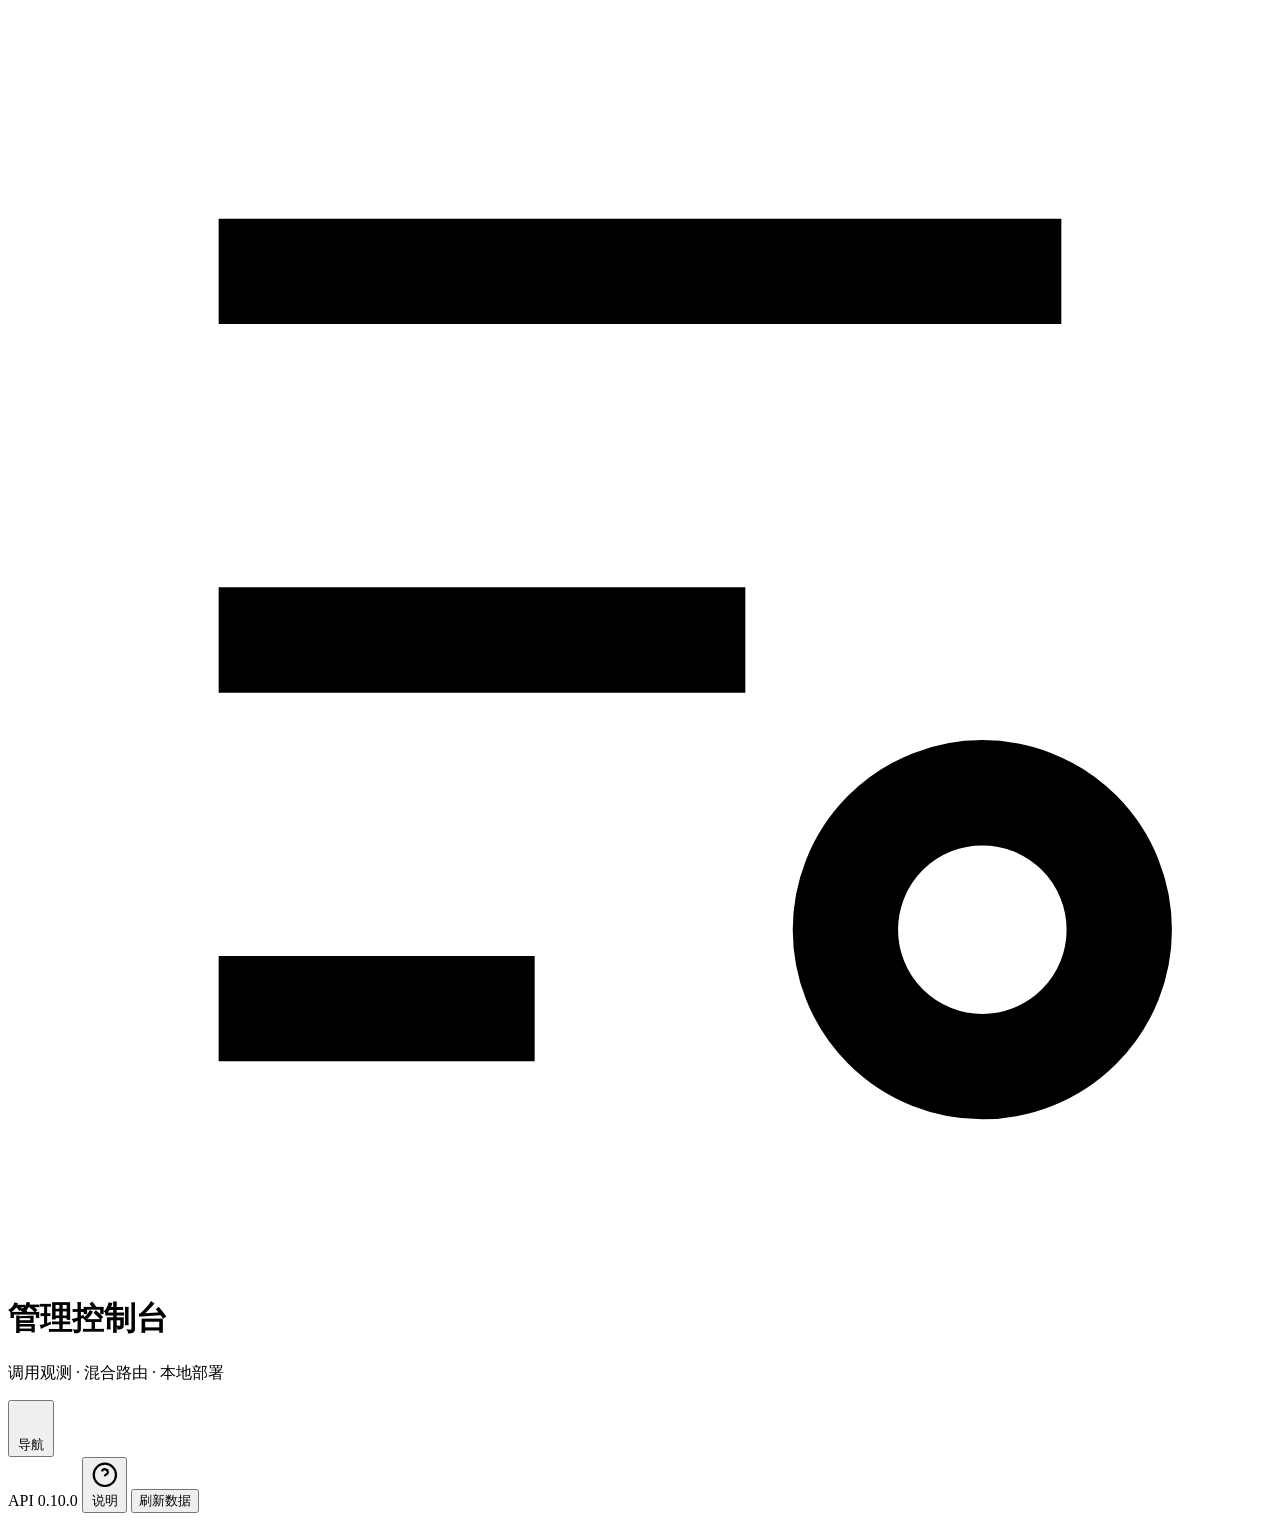
==== commit bb16c7e2: "feat: 本地为主、云端补强的混合 Agent - 新增 assist 服务：云端目标/复杂度/敏感/预算/审计，迁移 26 与 assist_logs - 对话按深度模式、复杂度、本地失败自动升级" ====
--- a/backend/console/index.html
+++ b/backend/console/index.html
@@ -22,7 +22,7 @@
     <span>导航</span>
   </button>
   <div class="top-actions">
-    <span class="api-tag" id="apiTag">API 0.8.1</span>
+    <span class="api-tag" id="apiTag">API 0.10.0</span>
     <button class="btn ghost guide-trigger" id="pageGuideBtn" type="button" title="查看当前页面的功能、步骤、案例和注意事项" aria-haspopup="dialog" aria-expanded="false">
       <svg viewBox="0 0 24 24" aria-hidden="true" fill="none" stroke="currentColor" stroke-width="1.8"><circle cx="12" cy="12" r="9"/><path d="M9.7 9.2a2.4 2.4 0 0 1 4.7.8c0 1.6-2.4 1.7-2.4 3.2M12 16.8h.01"/></svg>
       <span>说明</span>
@@ -178,7 +178,7 @@
       </div>
       <div class="table-wrap">
         <table class="tbl">
-          <thead><tr><th>时间</th><th>用户</th><th>会话</th><th>模型</th><th>来源</th><th>Token</th><th>首字</th><th>耗时</th><th>成本</th><th>状态</th></tr></thead>
+          <thead><tr><th>时间</th><th>用户</th><th>会话</th><th>模型</th><th>来源</th><th>Agent</th><th>Token</th><th>首字</th><th>耗时</th><th>成本</th><th>状态</th></tr></thead>
           <tbody id="reqRows"></tbody>
         </table>
       </div>
@@ -229,6 +229,36 @@
         <input id="pvOut" placeholder="输出价 / 百万 token" type="number" step="0.01">
         <button class="btn primary" id="addProvider">添 加</button>
         <div class="form-note" id="pvPresetNote">选择常见供应商会自动填入地址和模型，所有字段仍可修改；不在列表里就选最后一项“自定义”。</div>
+      </div>
+    </section>
+
+    <section class="panel" id="assistPanel">
+      <div class="panel-head"><h2>云端补强（豆包 API 为辅）</h2><span class="hint" id="assistState">本地优先；复杂任务与本地失败时自动升级云端，带预算、敏感词与审计</span></div>
+      <div class="assist-form">
+        <div class="as-row">
+          <label class="check-line"><input type="checkbox" id="asEnabled"> 启用云端补强</label>
+          <select id="asProvider"><option value="0">自动选择（优先豆包 / 火山方舟）</option></select>
+          <input id="asModel" placeholder="补强模型 / 接入点 ID（留空用供应商第一个）">
+        </div>
+        <div class="as-row">
+          <input id="asThreshold" type="number" min="0" max="10" placeholder="自动升级阈值 0-10（0=不自动）">
+          <input id="asDaily" type="number" min="0" placeholder="每日 Token 预算，如 150000">
+          <input id="asSensitive" placeholder="额外敏感词，逗号分隔（内置身份证/银行卡/薪酬/病历等）">
+        </div>
+        <div class="as-row as-actions">
+          <label class="check-line"><input type="checkbox" id="asAttach"> 允许带附件请求上云</label>
+          <label class="check-line"><input type="checkbox" id="asOpen"> 补强模型不受用户模型白名单限制</label>
+          <span class="spacer"></span>
+          <button class="btn primary" id="saveAssist">保存补强设置</button>
+          <button class="btn" id="refreshAssist">刷新用量</button>
+        </div>
+        <div class="form-note" id="asUsage">今日用量：0 次 / 0 tokens</div>
+      </div>
+      <div class="table-wrap" style="margin-top:12px">
+        <table class="tbl">
+          <thead><tr><th>时间</th><th>供应商 / 模型</th><th>原因</th><th>Token</th><th>耗时</th><th>状态</th></tr></thead>
+          <tbody id="assistLogRows"><tr><td colspan="6" class="hint">暂无补强记录</td></tr></tbody>
+        </table>
       </div>
     </section>
 
@@ -1818,11 +1848,12 @@
       <div class="ollama-pull" id="ollamaPullBox" hidden>
         <div class="ollama-pull-head">
           <b>从 Ollama 拉取模型</b>
-          <span>内置清单里标了 Ollama tag 的模型（如 <code>qwen3:8b</code>、<code>qwen2.5:7b</code>、<code>deepseek-r1:7b</code>）可直接在下面的模型表点「用 Ollama 拉取」；这里也可以填清单外的任意 tag，拉到 Ollama 自己的模型目录，结束后自动出现在前端切换列表。</span>
+          <span>内置清单里标了 Ollama tag 的模型（如 <code>qwen3:8b</code>、<code>qwen2.5:7b</code>、<code>deepseek-r1:7b</code>）可直接在下面的模型表点「用 Ollama 拉取」；这里也可以填清单外的任意 tag，拉到 Ollama 自己的模型目录，结束后自动出现在前端切换列表。已拉取的 tag 会直接提示，不会重复下载；中断后再拉同一个 tag 会复用分片断点续传。</span>
         </div>
         <div class="ollama-pull-row">
           <input id="ollamaTag" placeholder="qwen2.5:7b" autocomplete="off" spellcheck="false">
           <button class="btn small primary" id="ollamaPullBtn">拉取</button>
+          <button class="btn small ghost" id="ollamaCleanupBtn" title="只删除没有被任何模型引用、也不是当前拉取任务的旧分片">清理孤儿分片</button>
           <span class="hint" id="ollamaPullNote">模型落到 Ollama 自己的模型目录；卸载 Ollama 时会保留这些模型</span>
         </div>
         <div class="ollama-pull-progress" id="ollamaPullProgress" hidden>
@@ -1976,8 +2007,12 @@
       <div class="kb-settings">
         <label class="checkline"><input id="kbEnabled" type="checkbox"> 开启公共知识库检索</label>
         <label class="kb-topk">每次返回段落 <input id="kbTopK" type="number" min="1" max="10" step="1"></label>
+        <label class="checkline"><input id="kbVectorOn" type="checkbox"> 启用向量语义重排</label>
+        <label class="kb-topk">向量模型 <select id="kbVectorModel"><option value="">读取中…</option></select></label>
+        <button class="btn ghost small" id="kbVectorRefresh">重新扫描</button>
         <button class="btn primary small" id="kbSaveSettings">保存设置</button>
       </div>
+      <div class="hint" id="kbVectorHint">向量模型只用于知识库检索排序，不会出现在聊天模型下拉。</div>
       <div class="hint" id="kbSettingsHint">默认关闭，关闭时任何账号都不会引用公共库；个人库由用户自己开关。</div>
     </section>
 
@@ -2818,7 +2853,21 @@
         <button class="btn ghost" id="resetAgent">新建</button>
       </div>
     </section>
-  </div>
+    <section class="panel">
+      <div class="panel-head"><h2>通用助手</h2><span class="hint">豆包式自动检索 · 支持 Function Calling 时多轮调用工具；不支持时自动固定顺序兜底</span></div>
+      <div class="form-grid">
+        <label class="checkline"><input type="checkbox" id="agentModeOn"> 开启通用助手</label>
+        <label class="checkline"><input type="checkbox" id="agentSemiOn"> 模型不支持工具调用时，启用半自主检索兜底</label>
+        <label class="checkline"><input type="checkbox" id="agentToolKb"> 知识库检索</label>
+        <label class="checkline"><input type="checkbox" id="agentToolLibrary"> 资料库检索</label>
+        <label class="checkline"><input type="checkbox" id="agentToolWeb"> 联网检索</label>
+        <label class="checkline"><input type="checkbox" id="agentToolAttach"> 读取本轮附件</label>
+        <input id="agentMaxTurns" type="number" min="1" max="6" step="1" placeholder="最多工具轮次，1–6">
+        <button class="btn primary" id="saveAgentConfig">保存通用助手设置</button>
+      </div>
+      <p class="hint" id="agentCfgHint">支持工具调用的模型会按需检索知识库、资料库、网页和附件；首轮不调用工具时，后端自动按「附件 → 知识库 → 资料库 → 联网」逐级检索。工具越多耗时越长，本机 CPU 建议只开知识库与附件；算力池模型不走工具闭环。</p>
+    </section>
+</div>
 
   <div class="tab-pane" id="pane-partners" hidden>
     <section class="backup-hero page-hero">
